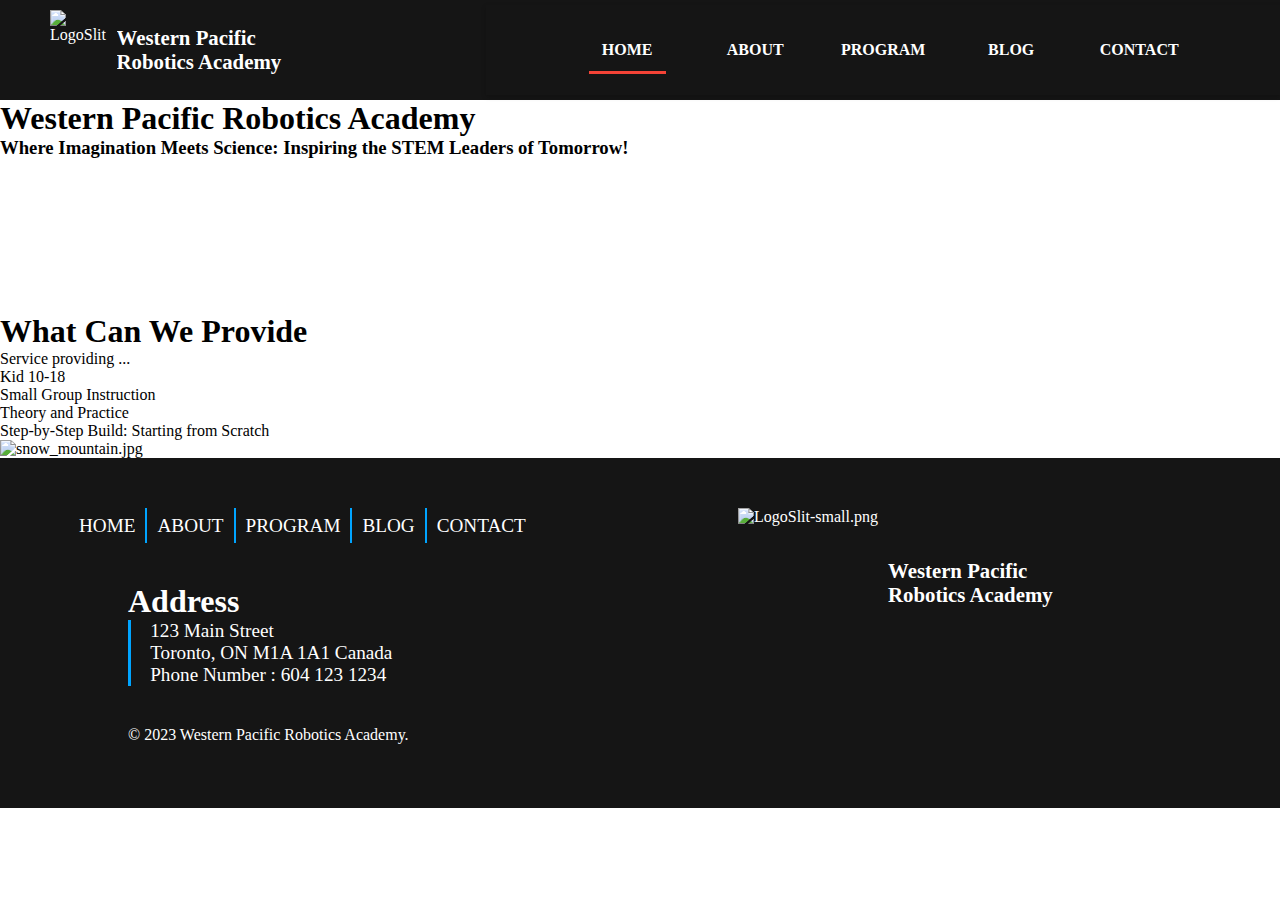
==== index.html @ 96547117 "add header footer to the pages" ====
<!DOCTYPE html>
<html lang="en">
<head>
    <meta name="viewport" content="width=device-width, initial-scale=1.0"/>
    <title>Western Pacific Robotics Academy</title>

    <link rel="stylesheet" href="css/styleMain.css"/>
    <link rel="stylesheet" href="css/common.css">
    <link rel="stylesheet" href="css/font.css">
    <script src="js/common.js"></script>
    <script src="https://kit.fontawesome.com/5902eaa325.js" crossorigin="anonymous"></script>

    <link rel="preconnect" href="https://fonts.googleapis.com"/>
    <link rel="preconnect" href="https://fonts.gstatic.com" crossorigin/>
    <link rel="stylesheet" href="https://fonts.googleapis.com/css2?family=Lato:wght@900&display=swap"/>
    <link rel="stylesheet" href="https://cdn.jsdelivr.net/npm/@fortawesome/fontawesome-free@6.2.1/css/fontawesome.min.css"/>

</head>
<body>
<div class="wrapper">
    <header>
        <a href="index.html">
            <div class="logo">
                <img src="img/LogoSlit-small.png" alt="LogoSlit"/>
                <h2 id="logoName">Western Pacific <br> Robotics Academy</h2>
            </div>
        </a>
        <a class="target-burger">
            <ul class="buns">
                <li class="bun"></li>
                <li class="bun"></li>
            </ul>
        </a>
        <nav class="nav-links">
            <ul>
                <li><a href="index.html">HOME</a><span class="underline"></span></li>
                <li class="navSubMenu"><a href="about.html">ABOUT</a>
                    <ul>
                        <li>
                            <a href="team.html">Team</a>
                        </li>
                        <li>
                            <a href="vex.html">VEX</a>
                        </li>
                    </ul>
                </li>
                <li><a href="program.html">PROGRAM</a></li>
                <li><a href="blog.html">BLOG</a></li>
                <li><a href="contact.html">CONTACT</a></li>
            </ul>
            <!--menu bar-->
        </nav>
        <nav class="nav-links_mobile">
            <ul>
                <li><a href="index.html">HOME</a><span class="underline"></span></li>
                <li><a href="about.html">ABOUT</a>
                <li><a href="team.html">&emsp;&emsp;TEAM</a></li>
                <li><a href="vex.html">&emsp;&emsp;VEX</a></li>
                <li><a href="program.html">PROGRAM</a></li>
                <li><a href="blog.html">BLOG</a></li>
                <li><a href="contact.html">CONTACT</a></li>
            </ul>
        </nav>
    </header>
    <main>
        <div class="bodyContent">

            <div class="CompanyTitle" style="background-image: url(img/FrontDesk_bottom.jpg);">
                <div class="darkBG">
                    <h1>Western Pacific Robotics Academy</h1>
                    <h3>Where Imagination Meets Science: Inspiring the STEM Leaders of Tomorrow!</h3>
                </div>
            </div>

            <div class="content2">
                <div class="video-container">
                    <!-- link of the video needs to be change -->
                    <iframe class="iframe-video" src="https://www.youtube.com/embed/J1Y4Ezdzfus"
                            title="YouTube video player"
                            frameborder="0"
                            allow="accelerometer; autoplay; clipboard-write; encrypted-media; gyroscope; picture-in-picture; web-share"
                            allowfullscreen>
                    </iframe>
                </div>
            </div>

            <div class="WhatWeProvide_container">
                <div class="WhatWeProvide_content">
                    <h1>What Can We Provide</h1>
                    <ul>
                        <li>Service providing ...</li>
                        <li>Kid 10-18</li>
                        <li>Small Group Instruction</li>
                        <li>Theory and Practice</li>
                        <li>Step-by-Step Build: Starting from Scratch</li>
                    </ul>
                </div>
                <div class="WhatWeProvide_img">
                    <img src="img/snow_mountain.jpg" alt="snow_mountain.jpg">
                </div>
            </div>


        </div>
    </main>

    <footer>
        <div class="footerContainer">
            <div class="footerNav">
                <ul>
                    <li><a href="index.html">HOME</a><span class="underline"></span></li>
                    <li><a href="about.html">ABOUT</a></li>
                    <li><a href="program.html">PROGRAM</a></li>
                    <li><a href="blog.html">BLOG</a></li>
                    <li><a href="contact.html">CONTACT</a></li>
                </ul>
            </div>

            <div class="footerAddress">
                <h2>Address</h2>
                <p> 123 Main Street <br>Toronto, ON M1A 1A1 Canada <br> Phone Number : 604 123 1234 </p>
            </div>

            <div class="footerLogoContainer">
                <a href="index.html">
                    <div class="footerLogo">
                        <img src="img/LogoSlit-small.png" alt="LogoSlit-small.png">
                        <h2>Western Pacific <br> Robotics Academy</h2>
                    </div>
                </a>
            </div>

            <div class="mediaContainer">
                <a href="#" class="fa-brands fa-facebook"></a>
                <a href="#" class="fa-brands fa-weixin"></a>
                <a href="#" class="fa-brands fa-instagram"></a>
                <a href="#" class="fa-brands fa-youtube"></a>
            </div>

            <div class="copyright">
                &copy; 2023 Western Pacific Robotics Academy.
            </div>
        </div>
    </footer>
</div>

</body>
</html>
---- css/common.css ----
*{
    margin: 0;
    padding: 0;
    /* font-family: sans-serif; */
}
/*==============================  Body   ================================*/
body {
    /*min-height: 100vh;*/
    width: 100%;
}
.wrapper{
    position: relative;
    height: 100%
}

/*==============================  Header   ================================*/
header {
    display: flex;
    justify-content: space-between;
    align-items: center;
    background-color: rgba(21,21,21);
}
#logoName{
    display: block;
    width: 100%;
    white-space: nowrap;
    overflow: hidden;
    text-overflow: ellipsis;
    font-size: 1.3em;
}
.logo img{
    width :90px;
    height: 80px;
}

.nav-links {
    padding: 2% 6%;
    width: 50%;
    align-items: center;
    box-shadow: 0 2px 5px rgba(0, 0, 0, 0.2);
    font-weight: bold;
}

.nav-links ul {
    display: flex;
    padding: 0;
    margin: 0;
    list-style: none;
}

.nav-links ul li {
    flex-basis: 25%;
    text-align: center;
    position: relative;
    border-radius: 10px;
}

.nav-links .underline{
    position: absolute;
    top: 40px;
    left: 20%;
    display: inline-block;
    width: 60%;
    border-bottom: #f44336 3px solid;
}

.nav-links a {
    display: block;
    color: white;
    text-decoration: none;
    padding: 10px;
}

.nav-links li:hover {
    background-color: rgb(211, 63, 63);
    transition: 0.5s;
}
.nav-links li:not(:hover){
    transition: 0.5s;
}

.navSubMenu{
    border-radius: 10px 10px 0 0;
}
.navSubMenu:hover{
    border-radius: 10px 10px 0 0;
}
.navSubMenu ul{
    display: none;
    z-index: 2;
}
.navSubMenu:hover ul{
    display: block;
    transition: 0.5s;
}

.navSubMenu ul {
    display: none;
    position: absolute;
    top: 100%;
    left: 0;
    width: 100%;
    opacity: 0;
    transition: opacity 0s;
}
.navSubMenu:not(:hover){
    border-radius: 10px;
    transition: 2s;
}
.navSubMenu ul li{
    width: 100%;
    border-top: 1px solid white;
}
.navSubMenu ul li{
    background-color: rgb(216, 101, 101);
    border-radius: 0;
}
.navSubMenu li:hover a{
    background-color: white;
    color: red;
    transition: 0.5s;
}

.navSubMenu li:last-child a{
    border-radius: 0 0 10px 10px;
}
.navSubMenu li:last-child a:hover{
    border-radius: 0 0 10px 10px;
}
.navSubMenu:hover>ul {
    opacity: 1;
    display: block;
    transition: opacity 1s;
}
.navSubMenu li:last-child{
    border-radius: 0 0 10px 10px;
}

header a {
    color: #fff;
    text-decoration: none;
}

.logo {
    display: flex;
    align-items: center;
    padding: 10px 50px;
}

.logo h1 {
    flex-wrap: wrap;
    width: 300px;
    margin: 0 20px;
}

/*=========================  for mobile display   =========================*/

/*=========================  toggle burger  =========================*/
.target-burger {
    margin: 1.125em;
    width: 3.25em;
    height: 3.25em;
    position: absolute;
    right: 0;
    float: right;
    display: block;
    transition: all 0.5s ease;
}

.target-burger:hover {
    cursor: pointer;
    opacity: 0.45;
}

.target-burger ul.buns {
    width: 1.625em;
    height: 1.625em;
    list-style: none;
    margin: 10px 0 0 10px;
    padding: 0;
    transition: transform 1s cubic-bezier(0.23, 1, 0.32, 1), color 1s cubic-bezier(0.23, 1, 0.32, 1);
    transform: translateZ(0);
    color: #fff;
}

.target-burger ul.buns li.bun {
    width: 100%;
    height: 2px;
    background-color: #fff;
    position: absolute;
    top: 50%;
    margin-top: -0.75px;
    transform: translateY(-3.75px) translateZ(0);
    transition: transform 1s cubic-bezier(0.23, 1, 0.32, 1), background-color 1s cubic-bezier(0.23, 1, 0.32, 1);
}

.target-burger ul.buns li.bun:last-child {
    transform: translateY(3.75px) translateZ(0);
}

.toggled .target-burger ul.buns li.bun {
    transform: rotate(45deg) translateZ(0);
}

.toggled .target-burger ul.buns li.bun:last-child {
    transform: rotate(-45deg) translateZ(0);
}

.target-burger{
    display: none;
}
/*=========================  end toggle   =========================*/

nav.nav-links_mobile {
    display: none;
    position: absolute;
    left: 0;
    top: 68px;
    z-index: 0;
    margin-top: 0;
    height: 0;
    width: 100%;
    opacity: 0;
    transform: scale(0.85);
    transition: all 0.5s ease;
    box-sizing: border-box;
}

.toggled nav.nav-links_mobile {
    display: block;
    z-index: 10;
    transform: scale(1);
    opacity: 1;
    transition: all 0.5s ease;
}

nav.nav-links_mobile ul {
    background-color: #2c2c2c;
    margin-top: 2em;
    padding: 0 2em;
}

nav.nav-links_mobile ul li {
    border-bottom: 1px solid rgba(255, 255, 255, .15);
    list-style: none;
}

nav.nav-links_mobile ul li a {
    font-size: 1.25em;
    color: #fff;
    padding: 1em 0;
    font-weight: 300;
    display: block;
    transition: all 0.5s ease;
    text-decoration: none;
}

nav.nav-links_mobile ul li a:last-child {
    border: none;
}

nav.nav-links_mobile ul li a:hover {
    opacity: 0.45;
    transition: all 0.5s ease;
    padding: 1em;
}






/*===END Header===*/

main{
    height: auto;
}

/*==============================  Footer   ================================*/

/*footer{
    display: flex;
    flex-direction: column;
    justify-content: center;
    align-items: center;
    position: relative;
    bottom: 0;
    width: 100%;
    height: auto;
    !*background: linear-gradient(to bottom, rgba(58, 58, 54, 0.8), rgba(58, 58, 54, 0.3));*!
    background-color: rgb(21, 21, 21);
    padding: 40px 0;
    color: #ffffff;
}*/


.footerContainer {
    position: relative;
    background-color: rgb(21, 21, 21);
    width: 100%;
    height: 250px;
    padding: 50px 0;
}

.footerNav {
    width: 400px;
    margin-left: 8%;
}

.footerNav a {
    color: #ffffff;
    text-decoration: none;
}
.footerNav a:hover{
    opacity: 0.7;
    border-bottom: #ffffff 1px solid;
    transition: 0.2s;
}

.footerNav ul {
    display: flex;
    justify-content: center;
    list-style: none;
    line-height: 15px;
    width: auto;
}

.footerNav ul li {
    padding: 10px;
    font-size: 1.2em;
    border-right: 2px solid #00a4ff;
}

.footerNav ul li:last-child {
    border: none;
}
/*========footer context=========*/
.footerAddress{
    margin: 40px 0 40px 10%;
    width: auto;
    height: auto;
    color: #ffffff;
    /*background-color: white;*/
}
.footerAddress h2{
    font-size: 2em;
    width: auto;
}
.footerAddress p{
    font-size: 1.2em;
    padding-left: 1em;
    border-left: #00a4ff 3px solid;
    width: auto;
}


/*  ===========  footer logo =============  */
.footerLogoContainer {
    position: absolute;
    right: 15%;
    top: 50px;
    height: 150px;
    width: 350px;
    /*background-color: red;*/
}

.footerLogo {
    display: flex;
    flex-direction: row;
    align-items: center;
    margin-bottom: 20px;
}

.footerLogoContainer a {
    color: white;
    text-decoration: none;
}

.footerLogo img {
    width: 150px;
    height: 150px;
}

.footerLogo h2 {
    display: block;
    font-size: 1.3em;
    font-weight: bold;
    white-space: nowrap;
}

.mediaContainer{
    position: absolute;
    top: 250px;
    right: 13%;
    display: flex;
    justify-content: space-between;
    width: 350px;
    max-width: 30%;
    min-width: 200px;
    height: auto;
    /*border: #00a4ff 2px solid;*/
    padding: 0 10px;
}


/*  ======== copyright ======== */
.copyright{
    color: white;
    margin-left: 10%;
}

/*======================   font     ======================*/
.fa-brands{
    font-size: 45px;
    color: white;
    text-decoration: none;
}
.fa-facebook{
    text-decoration: none;
}




/*===END Footer===*/
@media (max-width: 1200px) {
    .footerLogoContainer{
        right: 4%;
    }
    .mediaContainer{
        right: 4%;
    }
}

@media(max-width: 900px){
    .target-burger{
        display: block;
    }
    .nav-links {
        display: none;
    }



    footer{
        display: block;
        position: relative;
        bottom: 0;
    }
    .footerContainer{
        display: flex;
        flex-direction: column;
        justify-content: center;
        align-items: center;
        width: 100%;
        height: auto;
        background-color: rgb(21, 21, 21);
        padding: 40px 0;
        color: #ffffff;
    }
    footer a{
        color: #fff;
        text-decoration: none;
    }

    .footerNav{
        font-size: 15px;
        margin-bottom: 20px;
        margin-left: 0;

    }
    .footerNav a:hover{
        text-decoration: underline;
    }
    .footerNav ul{
        list-style: none;
        display: flex;
        justify-content: center;
    }
    .footerNav ul li{
        line-height: 0.3em;
        padding: 15px;
        border-right: 2px solid #00a4ff;
        font-size: 1em;
    }

    .footerNav ul li:last-child{
        padding-right: 0;
        border: none;
    }

    /*=====  footerAddress  =======*/
    .footerAddress{
        margin: 0 0 15px 0;
        /*display: none;*/
    }
    .footerAddress h2 {
        font-size: 1.5em;
    }
    .footerAddress p{
        font-size: 1em;
    }


    /*==== footerLogoContainer =====*/
    .footerLogoContainer{
        position: static;
        width: auto;
        background-color: rgb(21,21,21);
        height: auto;
    }
    .footerLogo {
        display: flex;
        flex-direction: row;
        align-items: center;
        margin-bottom: 10px;

    }
    .footerLogo img{
        width: 68px;
        height: 63px;
        margin-right: 10px;
    }
    .footerLogo h2{
        display: block;
        font-size: 1em;
        font-weight: bold;
        white-space: nowrap;
    }

    /*====  mediaContainer  ======*/
    .mediaContainer{
        position: static;
        margin: 15px 0;
        width: 50%;
    }
    .fa-brands{
        font-size: 30px;
    }


    /*====  copyright  ======*/
    .copyright{
        font-size: 12px;
        font-family: sans-serif;
        line-height: 1.2;
        text-align: center;
        margin: 20px 0;
    }
}
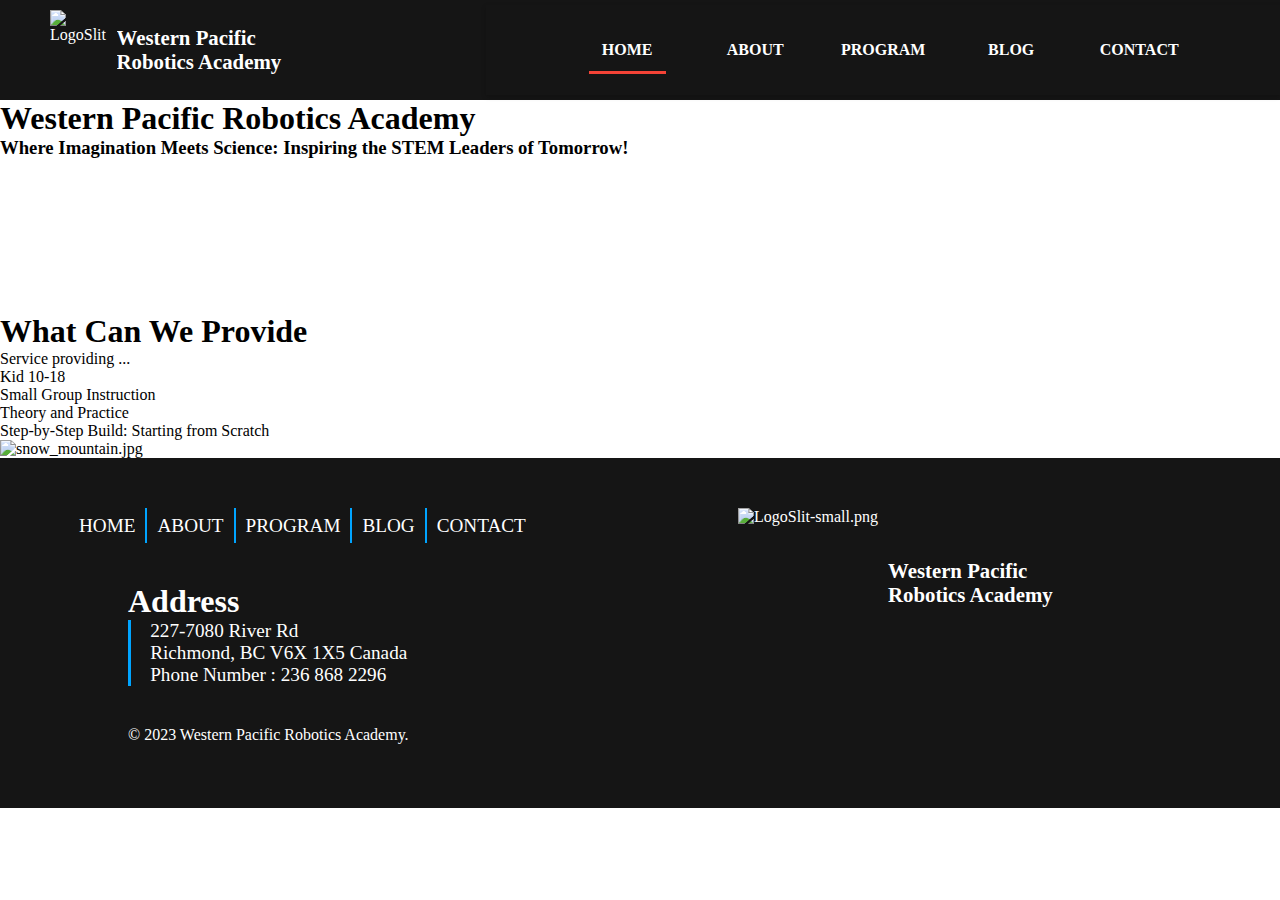
==== commit eb14bea9: "added video for home" ====
--- a/index.html
+++ b/index.html
@@ -75,7 +75,7 @@
             <div class="content2">
                 <div class="video-container">
                     <!-- link of the video needs to be change -->
-                    <iframe class="iframe-video" src="https://www.youtube.com/embed/J1Y4Ezdzfus"
+                    <iframe class="iframe-video" src="https://www.youtube.com/embed/I1xfAxlaTgo"
                             title="YouTube video player"
                             frameborder="0"
                             allow="accelerometer; autoplay; clipboard-write; encrypted-media; gyroscope; picture-in-picture; web-share"
@@ -118,7 +118,7 @@
 
             <div class="footerAddress">
                 <h2>Address</h2>
-                <p> 123 Main Street <br>Toronto, ON M1A 1A1 Canada <br> Phone Number : 604 123 1234 </p>
+                <p> 227-7080 River Rd <br>Richmond, BC V6X 1X5 Canada <br> Phone Number : 236 868 2296 </p>
             </div>
 
             <div class="footerLogoContainer">
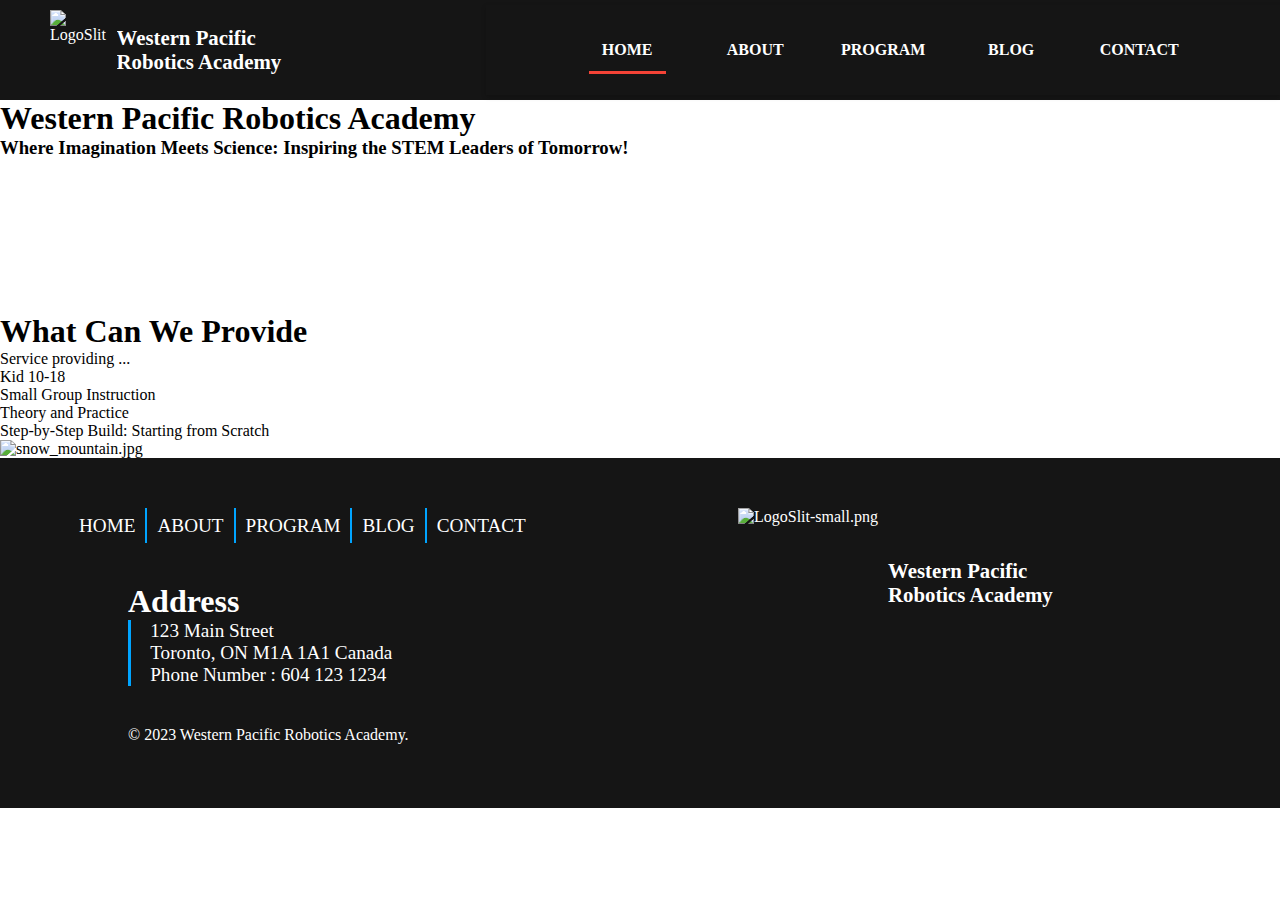
==== commit 6516b318: "Merge pull request #4 from Xinghao23/stanley" ====
--- a/index.html
+++ b/index.html
@@ -3,6 +3,7 @@
 <head>
     <meta name="viewport" content="width=device-width, initial-scale=1.0"/>
     <title>Western Pacific Robotics Academy</title>
+    <link rel="icon" type="image/x-icon" href="/img/favicon.ico">
 
     <link rel="stylesheet" href="css/styleMain.css"/>
     <link rel="stylesheet" href="css/common.css">
@@ -75,7 +76,7 @@
             <div class="content2">
                 <div class="video-container">
                     <!-- link of the video needs to be change -->
-                    <iframe class="iframe-video" src="https://www.youtube.com/embed/I1xfAxlaTgo"
+                    <iframe class="iframe-video" src="https://www.youtube.com/embed/J1Y4Ezdzfus"
                             title="YouTube video player"
                             frameborder="0"
                             allow="accelerometer; autoplay; clipboard-write; encrypted-media; gyroscope; picture-in-picture; web-share"
@@ -118,7 +119,7 @@
 
             <div class="footerAddress">
                 <h2>Address</h2>
-                <p> 227-7080 River Rd <br>Richmond, BC V6X 1X5 Canada <br> Phone Number : 236 868 2296 </p>
+                <p> 123 Main Street <br>Toronto, ON M1A 1A1 Canada <br> Phone Number : 604 123 1234 </p>
             </div>
 
             <div class="footerLogoContainer">
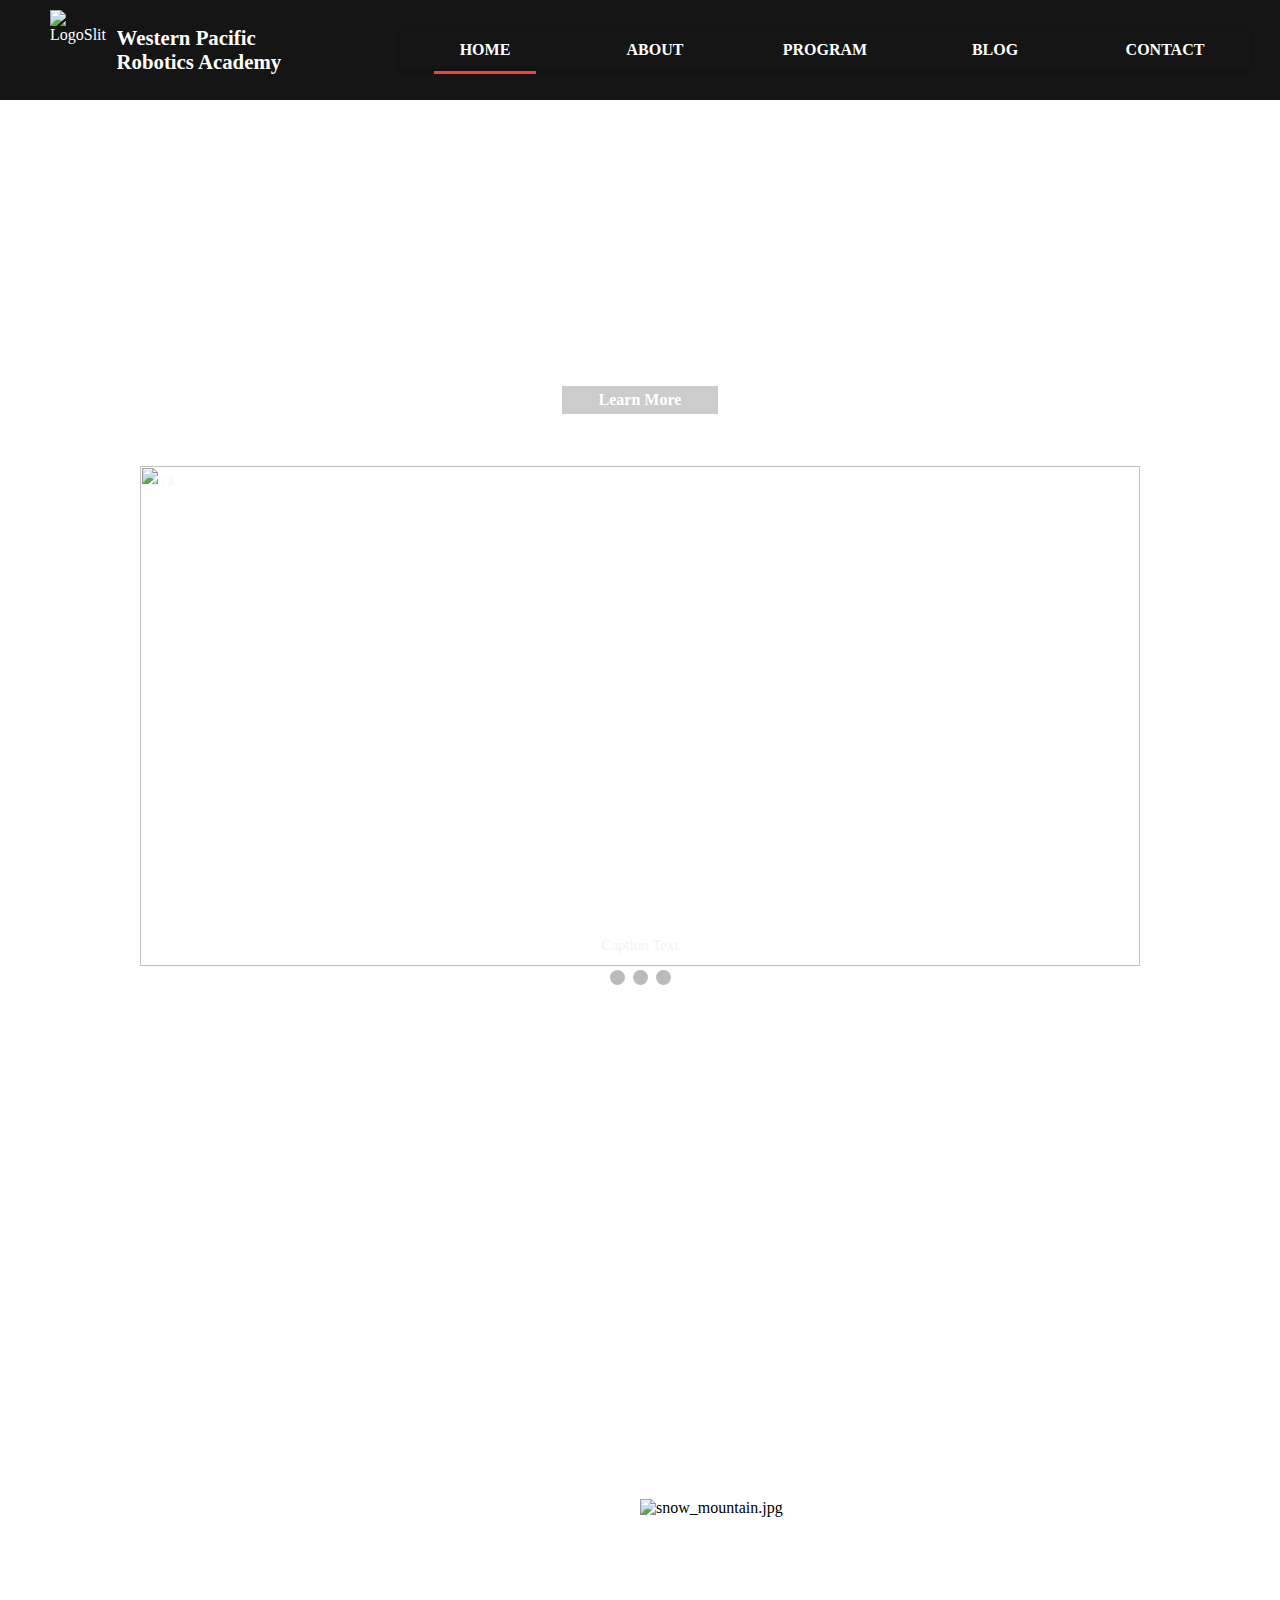
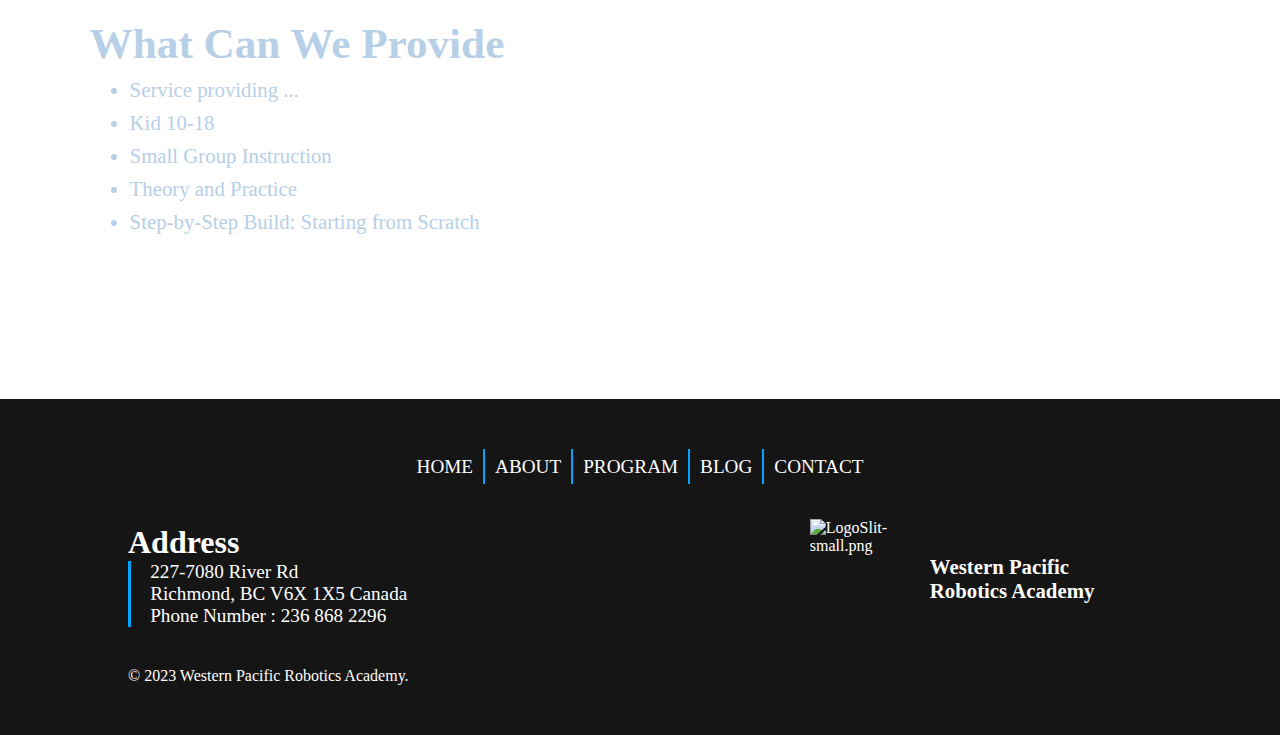
==== commit b53faff8: "update index page" ====
--- a/index.html
+++ b/index.html
@@ -3,7 +3,6 @@
 <head>
     <meta name="viewport" content="width=device-width, initial-scale=1.0"/>
     <title>Western Pacific Robotics Academy</title>
-    <link rel="icon" type="image/x-icon" href="/img/favicon.ico">
 
     <link rel="stylesheet" href="css/styleMain.css"/>
     <link rel="stylesheet" href="css/common.css">
@@ -14,7 +13,8 @@
     <link rel="preconnect" href="https://fonts.googleapis.com"/>
     <link rel="preconnect" href="https://fonts.gstatic.com" crossorigin/>
     <link rel="stylesheet" href="https://fonts.googleapis.com/css2?family=Lato:wght@900&display=swap"/>
-    <link rel="stylesheet" href="https://cdn.jsdelivr.net/npm/@fortawesome/fontawesome-free@6.2.1/css/fontawesome.min.css"/>
+    <link rel="stylesheet"
+          href="https://cdn.jsdelivr.net/npm/@fortawesome/fontawesome-free@6.2.1/css/fontawesome.min.css"/>
 
 </head>
 <body>
@@ -64,19 +64,58 @@
         </nav>
     </header>
     <main>
-        <div class="bodyContent">
+        <div class="body Content">
 
-            <div class="CompanyTitle" style="background-image: url(img/FrontDesk_bottom.jpg);">
+            <div class="CompanyTitle">
                 <div class="darkBG">
                     <h1>Western Pacific Robotics Academy</h1>
                     <h3>Where Imagination Meets Science: Inspiring the STEM Leaders of Tomorrow!</h3>
+                </div>
+                <a href="#" class="CompanyTitle_button">
+                    Learn More
+                </a>
+            </div>
+
+            <div class="slideshow_container">
+                <div class="slideshow1" onload="plusSlides(n)">
+
+                    <!-- Full-width images with number and caption text -->
+                    <div class="mySlides fade">
+                        <div class="numbertext">1 / 3</div>
+                        <img src="img/FrontDesk.jpg" style="width:100%">
+                        <div class="text">Caption Text</div>
+                    </div>
+
+                    <div class="mySlides fade">
+                        <div class="numbertext">2 / 3</div>
+                        <img src="img/FrontDesk.jpg" style="width:100%">
+                        <div class="text">Caption Two</div>
+                    </div>
+
+                    <div class="mySlides fade">
+                        <div class="numbertext">3 / 3</div>
+                        <img src="img/FrontDesk.jpg" style="width:100%">
+                        <div class="text">Caption Three</div>
+                    </div>
+
+                    <!-- Next and previous buttons -->
+                    <a class="prev" onclick="plusSlides(-1)">&#10094;</a>
+                    <a class="next" onclick="plusSlides(1)">&#10095;</a>
+                </div>
+
+
+                <!-- The dots/circles -->
+                <div style="text-align:center">
+                    <span class="dot" onclick="currentSlide(1)"></span>
+                    <span class="dot" onclick="currentSlide(2)"></span>
+                    <span class="dot" onclick="currentSlide(3)"></span>
                 </div>
             </div>
 
             <div class="content2">
                 <div class="video-container">
                     <!-- link of the video needs to be change -->
-                    <iframe class="iframe-video" src="https://www.youtube.com/embed/J1Y4Ezdzfus"
+                    <iframe class="iframe-video" src="https://www.youtube.com/embed/I1xfAxlaTgo"
                             title="YouTube video player"
                             frameborder="0"
                             allow="accelerometer; autoplay; clipboard-write; encrypted-media; gyroscope; picture-in-picture; web-share"
@@ -84,24 +123,22 @@
                     </iframe>
                 </div>
             </div>
+        </div>
 
-            <div class="WhatWeProvide_container">
-                <div class="WhatWeProvide_content">
-                    <h1>What Can We Provide</h1>
-                    <ul>
-                        <li>Service providing ...</li>
-                        <li>Kid 10-18</li>
-                        <li>Small Group Instruction</li>
-                        <li>Theory and Practice</li>
-                        <li>Step-by-Step Build: Starting from Scratch</li>
-                    </ul>
-                </div>
-                <div class="WhatWeProvide_img">
-                    <img src="img/snow_mountain.jpg" alt="snow_mountain.jpg">
-                </div>
+        <div class="WhatWeProvide_container">
+            <div class="WhatWeProvide_content">
+                <h1>What Can We Provide</h1>
+                <ul>
+                    <li>Service providing ...</li>
+                    <li>Kid 10-18</li>
+                    <li>Small Group Instruction</li>
+                    <li>Theory and Practice</li>
+                    <li>Step-by-Step Build: Starting from Scratch</li>
+                </ul>
             </div>
-
-
+            <div class="WhatWeProvide_img">
+                <img src="img/snow_mountain.jpg" alt="snow_mountain.jpg">
+            </div>
         </div>
     </main>
 
@@ -119,7 +156,7 @@
 
             <div class="footerAddress">
                 <h2>Address</h2>
-                <p> 123 Main Street <br>Toronto, ON M1A 1A1 Canada <br> Phone Number : 604 123 1234 </p>
+                <p> 227-7080 River Rd <br>Richmond, BC V6X 1X5 Canada <br> Phone Number : 236 868 2296 </p>
             </div>
 
             <div class="footerLogoContainer">
--- a/css/styleMain.css
+++ b/css/styleMain.css
@@ -0,0 +1,311 @@
+
+body{
+    background-image: url("../img/stars_background.jpg");
+    background-attachment: fixed;
+    background-position: top;
+    background-repeat: no-repeat;
+    background-size: cover;
+}
+
+
+.bodyContent{
+    height: auto;
+    width: 100%;
+
+}
+/*=========================  contain1   =========================*/
+
+.CompanyTitle{
+    position: relative;
+    height: auto;
+    background-size: cover;
+    background-repeat: no-repeat;
+}
+.darkBG{
+    width: 100%;
+    height: auto;
+    overflow: hidden;
+    margin: 0 auto 50px;
+}
+
+.CompanyTitle h1,h3{
+    color: #ffffff;
+    text-align: center;
+}
+.CompanyTitle h1 {
+    margin-top: 130px;
+    font-size: 4em;
+    font-weight: bold;
+}
+.CompanyTitle h3{
+    margin-top: 12px;
+    font-size: 1em;
+}
+
+.CompanyTitle_button{
+    display: block;
+    width: 160px;
+    color: #fff;
+    background-color: rgba(0,0,0,0.2);
+    font-size: 1em;
+    font-weight: 700;
+    border-radius: 2px;
+    border: 2px solid #fff;
+    text-decoration: none;
+    text-align: center;
+    margin: 0 auto 50px;
+    padding: 5px;
+    transition: 0.5s ease;
+}
+.CompanyTitle_button:hover{
+    transform: scale(1.1);
+    /*color: rgb(224, 69, 69);*/
+}
+
+/*======================== PHOTO SLIDESHOW ===========================*/
+* {box-sizing:border-box}
+
+/* Slideshow container */
+.slideshow_container{
+    margin-bottom: 30px;
+}
+
+.slideshow1 {
+  max-width: 1000px;
+  position: relative;
+  margin: auto;
+}
+
+/* Hide the images by default */
+.mySlides {
+    display: none;
+}
+.mySlides>img{
+    height: 500px;
+}
+
+/* show first slide by default */
+.mySlides:first-child {
+    display: block;
+ }
+/* Next & previous buttons */
+.prev, .next {
+  cursor: pointer;
+  position: absolute;
+  top: 50%;
+  width: auto;
+  margin-top: -22px;
+  padding: 16px;
+  color: white;
+  font-weight: bold;
+  font-size: 18px;
+  transition: 0.6s ease;
+  border-radius: 0 3px 3px 0;
+  user-select: none;
+}
+
+/* Position the "next button" to the right */
+.next {
+  right: 0;
+  border-radius: 3px 0 0 3px;
+}
+
+/* On hover, add a black background color with a little bit see-through */
+.prev:hover, .next:hover {
+  background-color: rgba(0,0,0,0.8);
+}
+
+/* Caption text */
+.text {
+  color: #f2f2f2;
+  font-size: 15px;
+  padding: 8px 12px;
+  position: absolute;
+  bottom: 8px;
+  width: 100%;
+  text-align: center;
+}
+
+/* Number text (1/3 etc) */
+.numbertext {
+  color: #f2f2f2;
+  font-size: 12px;
+  padding: 8px 12px;
+  position: absolute;
+  top: 0;
+}
+
+/* The dots/bullets/indicators */
+.dot {
+  cursor: pointer;
+  height: 15px;
+  width: 15px;
+  margin: 0 2px;
+  background-color: #bbb;
+  border-radius: 50%;
+  display: inline-block;
+  transition: background-color 0.6s ease;
+}
+
+.active, .dot:hover {
+  background-color: #717171;
+}
+
+/* Fading animation */
+.fade {
+  animation-name: fade;
+  animation-duration: 1.5s;
+}
+
+@keyframes fade {
+  from {opacity: .4}
+  to {opacity: 1}
+}
+
+
+/*=========================  content2   =========================*/
+
+.content2{
+    width: auto;
+    height: 30em;
+    padding: 30px;
+}
+.video-container{
+    width: 65%;
+    min-width: 25em;
+    height: 100%;
+    margin: 0 auto;
+}
+.video-container iframe{
+    width: 100%;
+    height: 100%;
+}
+.block{
+    background-color: pink;
+    width: 100px;
+    height: 1000px;
+    margin-bottom: 10px;
+}
+
+/*=========================  WhatWeProvide_container   =========================*/
+
+.WhatWeProvide_container{
+    position: relative;
+    width: 100%;
+    height: 500px;
+    overflow: hidden;
+}
+.WhatWeProvide_content{
+    position: absolute;
+    top: 120px;
+    left: 7%;
+    float: left;
+    width: 50%;
+}
+.WhatWeProvide_content h1 {
+    color: #b7cfe7;
+    font-size: 2.7em;
+    font-weight: bold;
+}
+.WhatWeProvide_content ul {
+    color: #b7cfe7;
+    padding-left: 40px;
+    margin-top: 10px;
+    font-size: 1.3em;
+}
+.WhatWeProvide_content ul li{
+    margin-bottom: 9px;
+}
+
+.WhatWeProvide_img{
+    float: right;
+    width: 50%;
+}
+
+
+@media (max-width: 1200px){
+    .WhatWeProvide_content h1{
+        font-size: 2.3em;
+        white-space: nowrap;
+    }
+    .WhatWeProvide_content ul {
+        padding-left: 40px;
+        margin-top: 10px;
+        font-size: 1.2em;
+    }
+}
+
+@media (max-width: 1000px){
+    .WhatWeProvide_content{
+        position: absolute;
+        top: 0;
+        left: 0;
+        width: 100%;
+        height: 100%;
+        display: flex;
+        flex-direction: column;
+        justify-content: center;
+        align-items: center;
+        background-color: rgba(0,0,0,0.3);
+    }
+    .WhatWeProvide_content h1{
+        font-size: 2.9em;
+        margin-bottom: 20px;
+    }
+    .WhatWeProvide_content ul li{
+        color: #e5e5e5;
+        font-size: 1.1em;
+    }
+
+
+    .WhatWeProvide_img{
+        width: 100%;
+    }
+}
+
+@media (max-width: 700px){
+    .CompanyTitle h1{
+        font-size: 2em;
+        margin-top: 100px;
+    }
+    .CompanyTitle h3{
+        font-size: 0.8em;
+        padding: 0 10%;
+    }
+
+    .content2{
+        height: 18em;
+        padding: 30px 0;
+        overflow: hidden;
+    }
+    .video-container{
+        width: 100%;
+        min-width: unset;
+    }
+    .WhatWeProvide_container{
+        height: 25em;
+    }
+    .WhatWeProvide_content h1{
+        font-size: 2em;
+        margin-bottom: 20px;
+    }
+    .WhatWeProvide_content ul li{
+        color: #e5e5e5;
+        font-size: 0.8em;
+    }
+}
+
+@media(max-width: 450px){
+    .content2{
+        padding: 0;
+    }
+    .mySlides>img{
+        height: 300px;
+    }
+}
+
+@media(max-width: 300px){
+    .WhatWeProvide_content h1{
+        font-size: 1.5em;
+    }
+}--- a/css/common.css
+++ b/css/common.css
@@ -35,8 +35,8 @@
 }
 
 .nav-links {
-    padding: 2% 6%;
-    width: 50%;
+    margin-right: 30px;
+    width: 850px;
     align-items: center;
     box-shadow: 0 2px 5px rgba(0, 0, 0, 0.2);
     font-weight: bold;
@@ -69,7 +69,7 @@
     display: block;
     color: white;
     text-decoration: none;
-    padding: 10px;
+    padding: 10px 0;
 }
 
 .nav-links li:hover {
@@ -279,33 +279,17 @@
 
 /*==============================  Footer   ================================*/
 
-/*footer{
-    display: flex;
-    flex-direction: column;
-    justify-content: center;
-    align-items: center;
-    position: relative;
-    bottom: 0;
-    width: 100%;
-    height: auto;
-    !*background: linear-gradient(to bottom, rgba(58, 58, 54, 0.8), rgba(58, 58, 54, 0.3));*!
-    background-color: rgb(21, 21, 21);
-    padding: 40px 0;
-    color: #ffffff;
-}*/
-
 
 .footerContainer {
     position: relative;
     background-color: rgb(21, 21, 21);
     width: 100%;
-    height: 250px;
+    height: auto;
     padding: 50px 0;
 }
 
 .footerNav {
-    width: 400px;
-    margin-left: 8%;
+    width: auto;
 }
 
 .footerNav a {
@@ -358,18 +342,16 @@
 /*  ===========  footer logo =============  */
 .footerLogoContainer {
     position: absolute;
-    right: 15%;
-    top: 50px;
-    height: 150px;
-    width: 350px;
-    /*background-color: red;*/
+    right: 14.5%;
+    top: 120px;
+    height: auto;
+    width: auto;
 }
 
 .footerLogo {
     display: flex;
     flex-direction: row;
     align-items: center;
-    margin-bottom: 20px;
 }
 
 .footerLogoContainer a {
@@ -378,8 +360,8 @@
 }
 
 .footerLogo img {
-    width: 150px;
-    height: 150px;
+    width: 120px;
+    height: 120px;
 }
 
 .footerLogo h2 {
@@ -391,18 +373,22 @@
 
 .mediaContainer{
     position: absolute;
-    top: 250px;
+    top: 260px;
     right: 13%;
     display: flex;
     justify-content: space-between;
     width: 350px;
-    max-width: 30%;
     min-width: 200px;
     height: auto;
     /*border: #00a4ff 2px solid;*/
     padding: 0 10px;
 }
 
+.mediaContainer a{
+    color: #ffffff;
+}
+
+
 
 /*  ======== copyright ======== */
 .copyright{
@@ -413,7 +399,7 @@
 /*======================   font     ======================*/
 .fa-brands{
     font-size: 45px;
-    color: white;
+    /* color: white; */
     text-decoration: none;
 }
 .fa-facebook{
@@ -426,7 +412,7 @@
 /*===END Footer===*/
 @media (max-width: 1200px) {
     .footerLogoContainer{
-        right: 4%;
+        right: 6%;
     }
     .mediaContainer{
         right: 4%;
@@ -440,7 +426,6 @@
     .nav-links {
         display: none;
     }
-
 
 
     footer{
@@ -482,7 +467,7 @@
         line-height: 0.3em;
         padding: 15px;
         border-right: 2px solid #00a4ff;
-        font-size: 1em;
+        font-size: 90%;
     }
 
     .footerNav ul li:last-child{
@@ -533,7 +518,7 @@
     .mediaContainer{
         position: static;
         margin: 15px 0;
-        width: 50%;
+        width: 35%;
     }
     .fa-brands{
         font-size: 30px;
@@ -546,6 +531,54 @@
         font-family: sans-serif;
         line-height: 1.2;
         text-align: center;
-        margin: 20px 0;
+        margin: 20px 0 0 0;
+    }
+}
+
+@media(max-width: 450px){
+    /*=========================  header   =========================*/
+    #logoName{
+        font-size: 1em;
+    }
+    .logo{
+        padding: 5% 8%;
+        width: 20em;
+    }
+    .logo img{
+        width: 5em;
+        height: 5em;
+    }
+
+    /*=========================  footer   =========================*/
+    .footerNav ul li {
+        padding: 10px 3.5%;
+    }
+    .footerAddress p{
+        font-size: 0.7em;
+    }
+}
+@media(max-width: 300px){
+    .logo{
+        width: 18em;
+    }
+    .logo img{
+        width: 3em;
+        height: 3em;
+    }
+    #logoName{
+        font-size: 0.7em;
+    }
+    nav.nav-links_mobile ul{
+        margin-top: 10px;
+    }
+    nav.nav-links_mobile ul li a{
+        font-size: 1em;
+    }
+
+    .footerNav{
+        font-size: 1px;
+    }
+    .footerNav ul li{
+        padding: 10px 3px;
     }
 }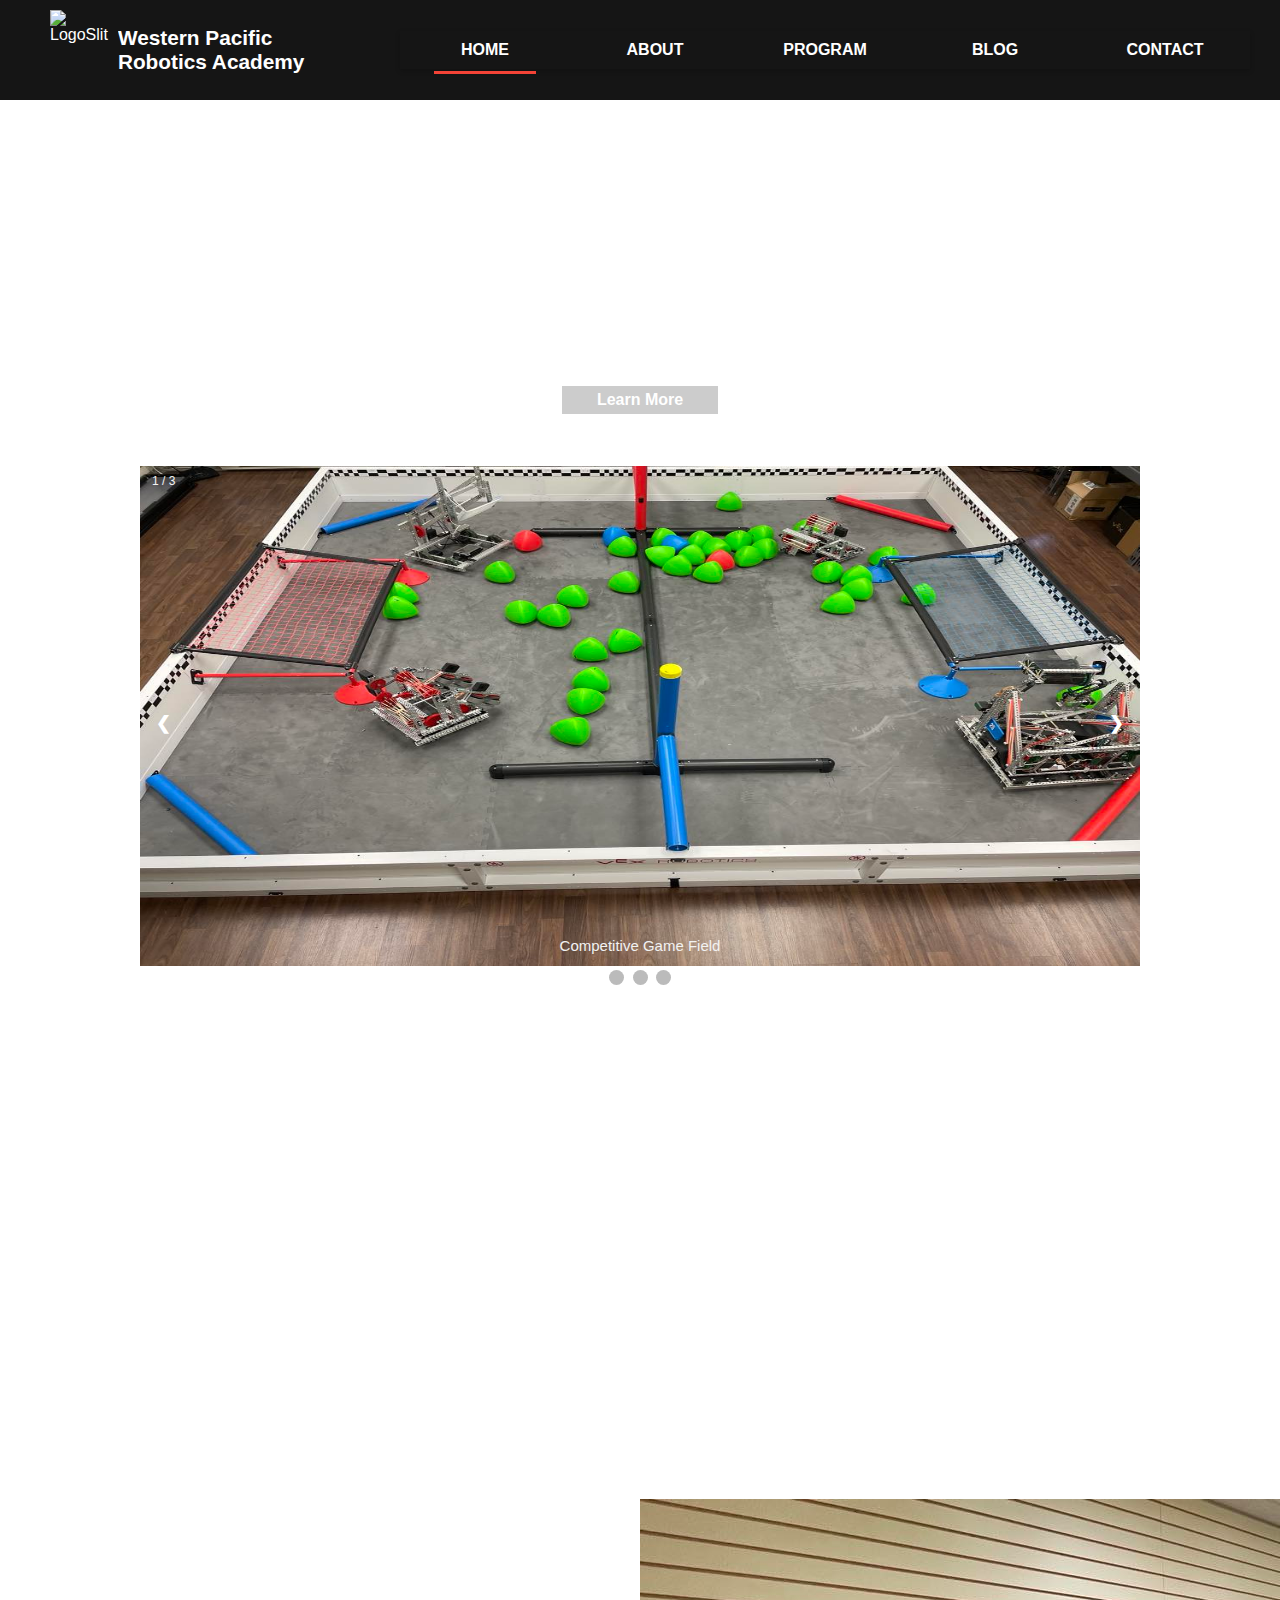
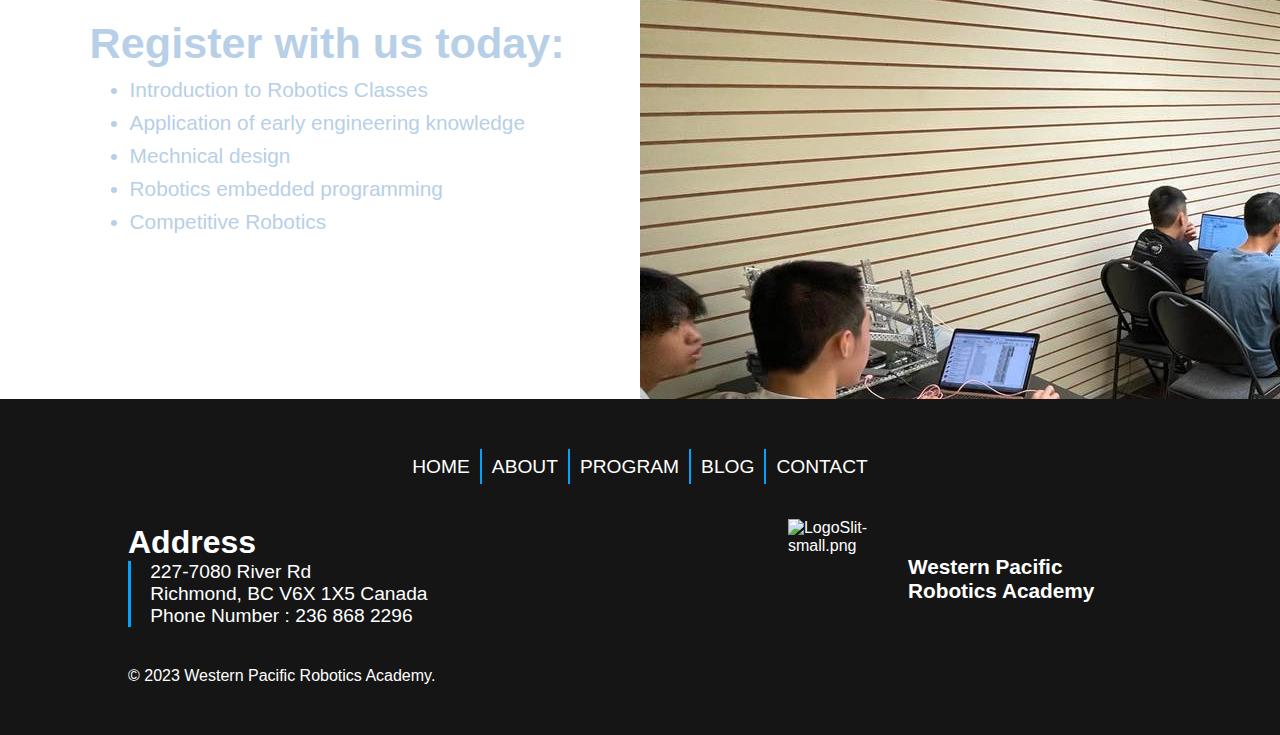
==== commit 63dfdf5b: "updated logo" ====
--- a/index.html
+++ b/index.html
@@ -22,7 +22,7 @@
     <header>
         <a href="index.html">
             <div class="logo">
-                <img src="img/LogoSlit-small.png" alt="LogoSlit"/>
+                <img src="img/Updated_logo.png" alt="LogoSlit"/>
                 <h2 id="logoName">Western Pacific <br> Robotics Academy</h2>
             </div>
         </a>
@@ -69,9 +69,9 @@
             <div class="CompanyTitle">
                 <div class="darkBG">
                     <h1>Western Pacific Robotics Academy</h1>
-                    <h3>Where Imagination Meets Science: Inspiring the STEM Leaders of Tomorrow!</h3>
+                    <h3>Robotics in Richmond - Where Imagination Meets Science: Inspiring the STEM Leaders of Tomorrow!</h3>
                 </div>
-                <a href="#" class="CompanyTitle_button">
+                <a href="program.html" class="CompanyTitle_button">
                     Learn More
                 </a>
             </div>
@@ -82,20 +82,20 @@
                     <!-- Full-width images with number and caption text -->
                     <div class="mySlides fade">
                         <div class="numbertext">1 / 3</div>
-                        <img src="img/FrontDesk.jpg" style="width:100%">
-                        <div class="text">Caption Text</div>
+                        <img src="img/Field1.jpg" style="width:100%">
+                        <div class="text">Competitive Game Field</div>
                     </div>
 
                     <div class="mySlides fade">
                         <div class="numbertext">2 / 3</div>
-                        <img src="img/FrontDesk.jpg" style="width:100%">
-                        <div class="text">Caption Two</div>
+                        <img src="img/Robot5.jpg" style="width:100%">
+                        <div class="text">Robot</div>
                     </div>
 
                     <div class="mySlides fade">
                         <div class="numbertext">3 / 3</div>
-                        <img src="img/FrontDesk.jpg" style="width:100%">
-                        <div class="text">Caption Three</div>
+                        <img src="img/Trophy_L.jpg" style="width:100%">
+                        <div class="text">Awards from Western Pacific Robotics Academy</div>
                     </div>
 
                     <!-- Next and previous buttons -->
@@ -127,17 +127,17 @@
 
         <div class="WhatWeProvide_container">
             <div class="WhatWeProvide_content">
-                <h1>What Can We Provide</h1>
+                <h1>Register with us today:</h1>
                 <ul>
-                    <li>Service providing ...</li>
-                    <li>Kid 10-18</li>
-                    <li>Small Group Instruction</li>
-                    <li>Theory and Practice</li>
-                    <li>Step-by-Step Build: Starting from Scratch</li>
+                    <li>Introduction to Robotics Classes</li>
+                    <li>Application of early engineering knowledge</li>
+                    <li>Mechnical design</li>
+                    <li>Robotics embedded programming</li>
+                    <li>Competitive Robotics</li>
                 </ul>
             </div>
             <div class="WhatWeProvide_img">
-                <img src="img/snow_mountain.jpg" alt="snow_mountain.jpg">
+                <img src="img/Class1.jpg" alt="snow_mountain.jpg">
             </div>
         </div>
     </main>
--- a/css/common.css
+++ b/css/common.css
@@ -2,7 +2,7 @@
 *{
     margin: 0;
     padding: 0;
-    /* font-family: sans-serif; */
+    font-family: sans-serif;
 }
 /*==============================  Body   ================================*/
 body {
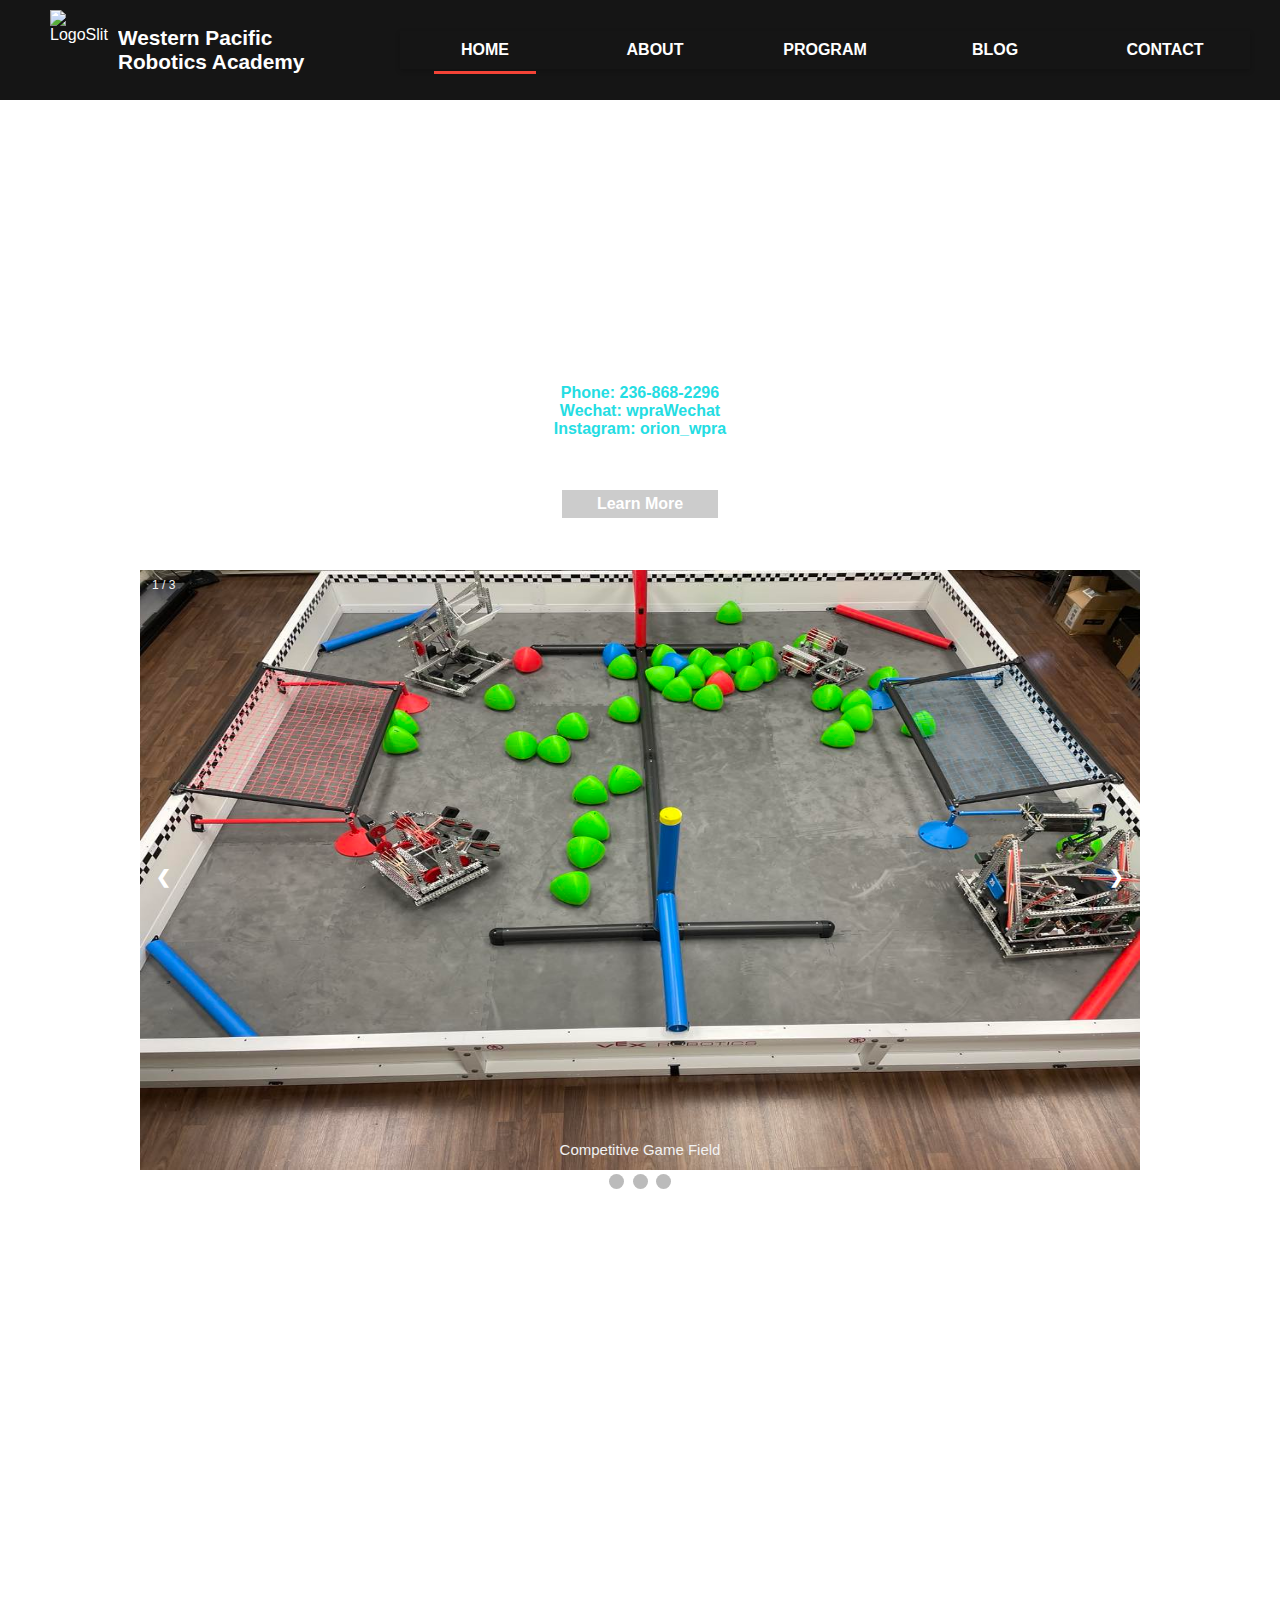
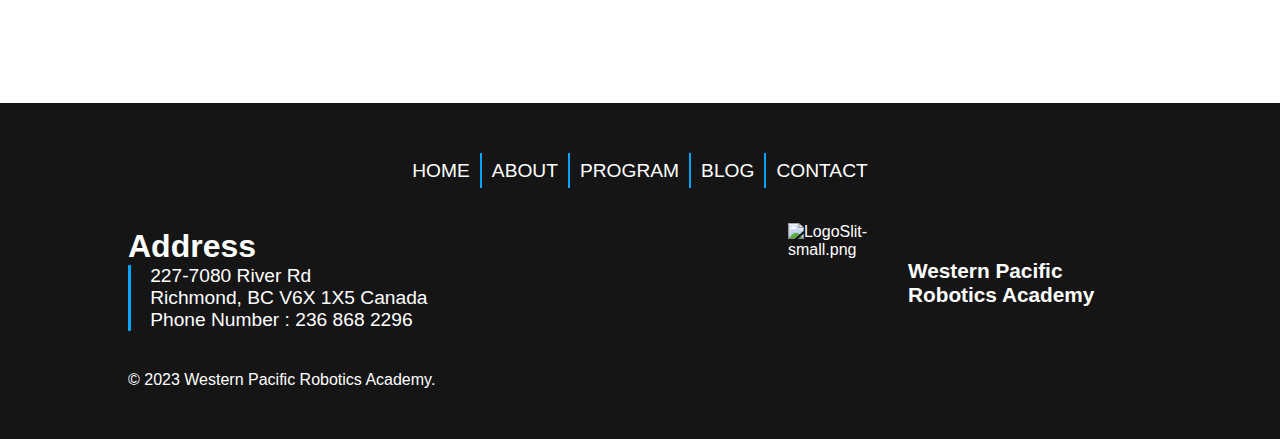
==== commit 8b5e5b95: "updated contacts and main page" ====
--- a/index.html
+++ b/index.html
@@ -70,6 +70,10 @@
                 <div class="darkBG">
                     <h1>Western Pacific Robotics Academy</h1>
                     <h3>Robotics in Richmond - Where Imagination Meets Science: Inspiring the STEM Leaders of Tomorrow!</h3>
+                    <h3>Are you interested in doing Robotics? Contact us to book a trial class today!</h3>
+                    <h5>Phone: 236-868-2296</h5>
+                    <h4>Wechat: wpraWechat</h4>
+                    <h4>Instagram: orion_wpra</h4>
                 </div>
                 <a href="program.html" class="CompanyTitle_button">
                     Learn More
@@ -124,22 +128,6 @@
                 </div>
             </div>
         </div>
-
-        <div class="WhatWeProvide_container">
-            <div class="WhatWeProvide_content">
-                <h1>Register with us today:</h1>
-                <ul>
-                    <li>Introduction to Robotics Classes</li>
-                    <li>Application of early engineering knowledge</li>
-                    <li>Mechnical design</li>
-                    <li>Robotics embedded programming</li>
-                    <li>Competitive Robotics</li>
-                </ul>
-            </div>
-            <div class="WhatWeProvide_img">
-                <img src="img/Class1.jpg" alt="snow_mountain.jpg">
-            </div>
-        </div>
     </main>
 
     <footer>
--- a/css/styleMain.css
+++ b/css/styleMain.css
@@ -1,5 +1,5 @@
 
-body{
+body {
     background-image: url("../img/stars_background.jpg");
     background-attachment: fixed;
     background-position: top;
@@ -8,45 +8,60 @@
 }
 
 
-.bodyContent{
+.bodyContent {
     height: auto;
     width: 100%;
 
 }
+
 /*=========================  contain1   =========================*/
 
-.CompanyTitle{
+.CompanyTitle {
     position: relative;
     height: auto;
     background-size: cover;
     background-repeat: no-repeat;
 }
-.darkBG{
+
+.darkBG {
     width: 100%;
     height: auto;
     overflow: hidden;
     margin: 0 auto 50px;
 }
 
-.CompanyTitle h1,h3{
+.CompanyTitle h1, h3 {
     color: #ffffff;
     text-align: center;
 }
+.CompanyTitle h5 {
+    color: #24dde3;
+    text-align: center;
+    margin-top: 20px;
+    font-size: 1em;
+}
+.CompanyTitle h4 {
+    color: #24dde3;
+    text-align: center;
+}
+
+
 .CompanyTitle h1 {
     margin-top: 130px;
     font-size: 4em;
     font-weight: bold;
 }
-.CompanyTitle h3{
+
+.CompanyTitle h3 {
     margin-top: 12px;
     font-size: 1em;
 }
 
-.CompanyTitle_button{
+.CompanyTitle_button {
     display: block;
     width: 160px;
     color: #fff;
-    background-color: rgba(0,0,0,0.2);
+    background-color: rgba(0, 0, 0, 0.2);
     font-size: 1em;
     font-weight: 700;
     border-radius: 2px;
@@ -57,177 +72,156 @@
     padding: 5px;
     transition: 0.5s ease;
 }
-.CompanyTitle_button:hover{
+
+.CompanyTitle_button:hover {
     transform: scale(1.1);
     /*color: rgb(224, 69, 69);*/
 }
 
 /*======================== PHOTO SLIDESHOW ===========================*/
-* {box-sizing:border-box}
+* {
+    box-sizing: border-box
+}
 
 /* Slideshow container */
-.slideshow_container{
+.slideshow_container {
     margin-bottom: 30px;
 }
 
 .slideshow1 {
-  max-width: 1000px;
-  position: relative;
-  margin: auto;
+    max-width: 1000px;
+    position: relative;
+    margin: auto;
 }
 
 /* Hide the images by default */
 .mySlides {
     display: none;
 }
-.mySlides>img{
-    height: 500px;
+
+.mySlides > img {
+    height: 600px;
 }
 
 /* show first slide by default */
 .mySlides:first-child {
     display: block;
- }
+}
+
 /* Next & previous buttons */
 .prev, .next {
-  cursor: pointer;
-  position: absolute;
-  top: 50%;
-  width: auto;
-  margin-top: -22px;
-  padding: 16px;
-  color: white;
-  font-weight: bold;
-  font-size: 18px;
-  transition: 0.6s ease;
-  border-radius: 0 3px 3px 0;
-  user-select: none;
+    cursor: pointer;
+    position: absolute;
+    top: 50%;
+    width: auto;
+    margin-top: -22px;
+    padding: 16px;
+    color: white;
+    font-weight: bold;
+    font-size: 18px;
+    transition: 0.6s ease;
+    border-radius: 0 3px 3px 0;
+    user-select: none;
 }
 
 /* Position the "next button" to the right */
 .next {
-  right: 0;
-  border-radius: 3px 0 0 3px;
+    right: 0;
+    border-radius: 3px 0 0 3px;
 }
 
 /* On hover, add a black background color with a little bit see-through */
 .prev:hover, .next:hover {
-  background-color: rgba(0,0,0,0.8);
+    background-color: rgba(0, 0, 0, 0.8);
 }
 
 /* Caption text */
 .text {
-  color: #f2f2f2;
-  font-size: 15px;
-  padding: 8px 12px;
-  position: absolute;
-  bottom: 8px;
-  width: 100%;
-  text-align: center;
+    color: #f2f2f2;
+    font-size: 15px;
+    padding: 8px 12px;
+    position: absolute;
+    bottom: 8px;
+    width: 100%;
+    text-align: center;
 }
 
 /* Number text (1/3 etc) */
 .numbertext {
-  color: #f2f2f2;
-  font-size: 12px;
-  padding: 8px 12px;
-  position: absolute;
-  top: 0;
+    color: #f2f2f2;
+    font-size: 12px;
+    padding: 8px 12px;
+    position: absolute;
+    top: 0;
 }
 
 /* The dots/bullets/indicators */
 .dot {
-  cursor: pointer;
-  height: 15px;
-  width: 15px;
-  margin: 0 2px;
-  background-color: #bbb;
-  border-radius: 50%;
-  display: inline-block;
-  transition: background-color 0.6s ease;
+    cursor: pointer;
+    height: 15px;
+    width: 15px;
+    margin: 0 2px;
+    background-color: #bbb;
+    border-radius: 50%;
+    display: inline-block;
+    transition: background-color 0.6s ease;
 }
 
 .active, .dot:hover {
-  background-color: #717171;
+    background-color: #717171;
 }
 
 /* Fading animation */
 .fade {
-  animation-name: fade;
-  animation-duration: 1.5s;
+    animation-name: fade;
+    animation-duration: 1.5s;
 }
 
 @keyframes fade {
-  from {opacity: .4}
-  to {opacity: 1}
+    from {
+        opacity: .4
+    }
+    to {
+        opacity: 1
+    }
 }
 
 
 /*=========================  content2   =========================*/
 
-.content2{
+.content2 {
     width: auto;
     height: 30em;
     padding: 30px;
 }
-.video-container{
+
+.video-container {
     width: 65%;
     min-width: 25em;
     height: 100%;
     margin: 0 auto;
 }
-.video-container iframe{
+
+.video-container iframe {
     width: 100%;
     height: 100%;
 }
-.block{
+
+.block {
     background-color: pink;
     width: 100px;
     height: 1000px;
     margin-bottom: 10px;
 }
 
-/*=========================  WhatWeProvide_container   =========================*/
-
-.WhatWeProvide_container{
-    position: relative;
-    width: 100%;
-    height: 500px;
-    overflow: hidden;
-}
-.WhatWeProvide_content{
-    position: absolute;
-    top: 120px;
-    left: 7%;
-    float: left;
-    width: 50%;
-}
-.WhatWeProvide_content h1 {
-    color: #b7cfe7;
-    font-size: 2.7em;
-    font-weight: bold;
-}
-.WhatWeProvide_content ul {
-    color: #b7cfe7;
-    padding-left: 40px;
-    margin-top: 10px;
-    font-size: 1.3em;
-}
-.WhatWeProvide_content ul li{
-    margin-bottom: 9px;
-}
-
-.WhatWeProvide_img{
-    float: right;
-    width: 50%;
-}
-
-
-@media (max-width: 1200px){
-    .WhatWeProvide_content h1{
+
+
+@media (max-width: 1200px) {
+    .WhatWeProvide_content h1 {
         font-size: 2.3em;
         white-space: nowrap;
     }
+
     .WhatWeProvide_content ul {
         padding-left: 40px;
         margin-top: 10px;
@@ -235,8 +229,8 @@
     }
 }
 
-@media (max-width: 1000px){
-    .WhatWeProvide_content{
+@media (max-width: 1000px) {
+    .WhatWeProvide_content {
         position: absolute;
         top: 0;
         left: 0;
@@ -246,66 +240,74 @@
         flex-direction: column;
         justify-content: center;
         align-items: center;
-        background-color: rgba(0,0,0,0.3);
-    }
-    .WhatWeProvide_content h1{
+        background-color: rgba(0, 0, 0, 0.3);
+    }
+
+    .WhatWeProvide_content h1 {
         font-size: 2.9em;
         margin-bottom: 20px;
     }
-    .WhatWeProvide_content ul li{
+
+    .WhatWeProvide_content ul li {
         color: #e5e5e5;
         font-size: 1.1em;
     }
 
 
-    .WhatWeProvide_img{
+    .WhatWeProvide_img {
         width: 100%;
     }
 }
 
-@media (max-width: 700px){
-    .CompanyTitle h1{
+@media (max-width: 700px) {
+    .CompanyTitle h1 {
         font-size: 2em;
         margin-top: 100px;
     }
-    .CompanyTitle h3{
+
+    .CompanyTitle h3 {
         font-size: 0.8em;
         padding: 0 10%;
     }
 
-    .content2{
+    .content2 {
         height: 18em;
         padding: 30px 0;
         overflow: hidden;
     }
-    .video-container{
+
+    .video-container {
         width: 100%;
         min-width: unset;
     }
-    .WhatWeProvide_container{
+
+    .WhatWeProvide_container {
         height: 25em;
     }
-    .WhatWeProvide_content h1{
+
+    .WhatWeProvide_content h1 {
         font-size: 2em;
         margin-bottom: 20px;
     }
-    .WhatWeProvide_content ul li{
+
+    .WhatWeProvide_content ul li {
         color: #e5e5e5;
         font-size: 0.8em;
     }
 }
 
-@media(max-width: 450px){
-    .content2{
+@media (max-width: 450px) {
+    .content2 {
         padding: 0;
     }
-    .mySlides>img{
+
+    .mySlides > img {
         height: 300px;
     }
 }
 
-@media(max-width: 300px){
-    .WhatWeProvide_content h1{
+@media (max-width: 300px) {
+    .WhatWeProvide_content h1 {
         font-size: 1.5em;
     }
 }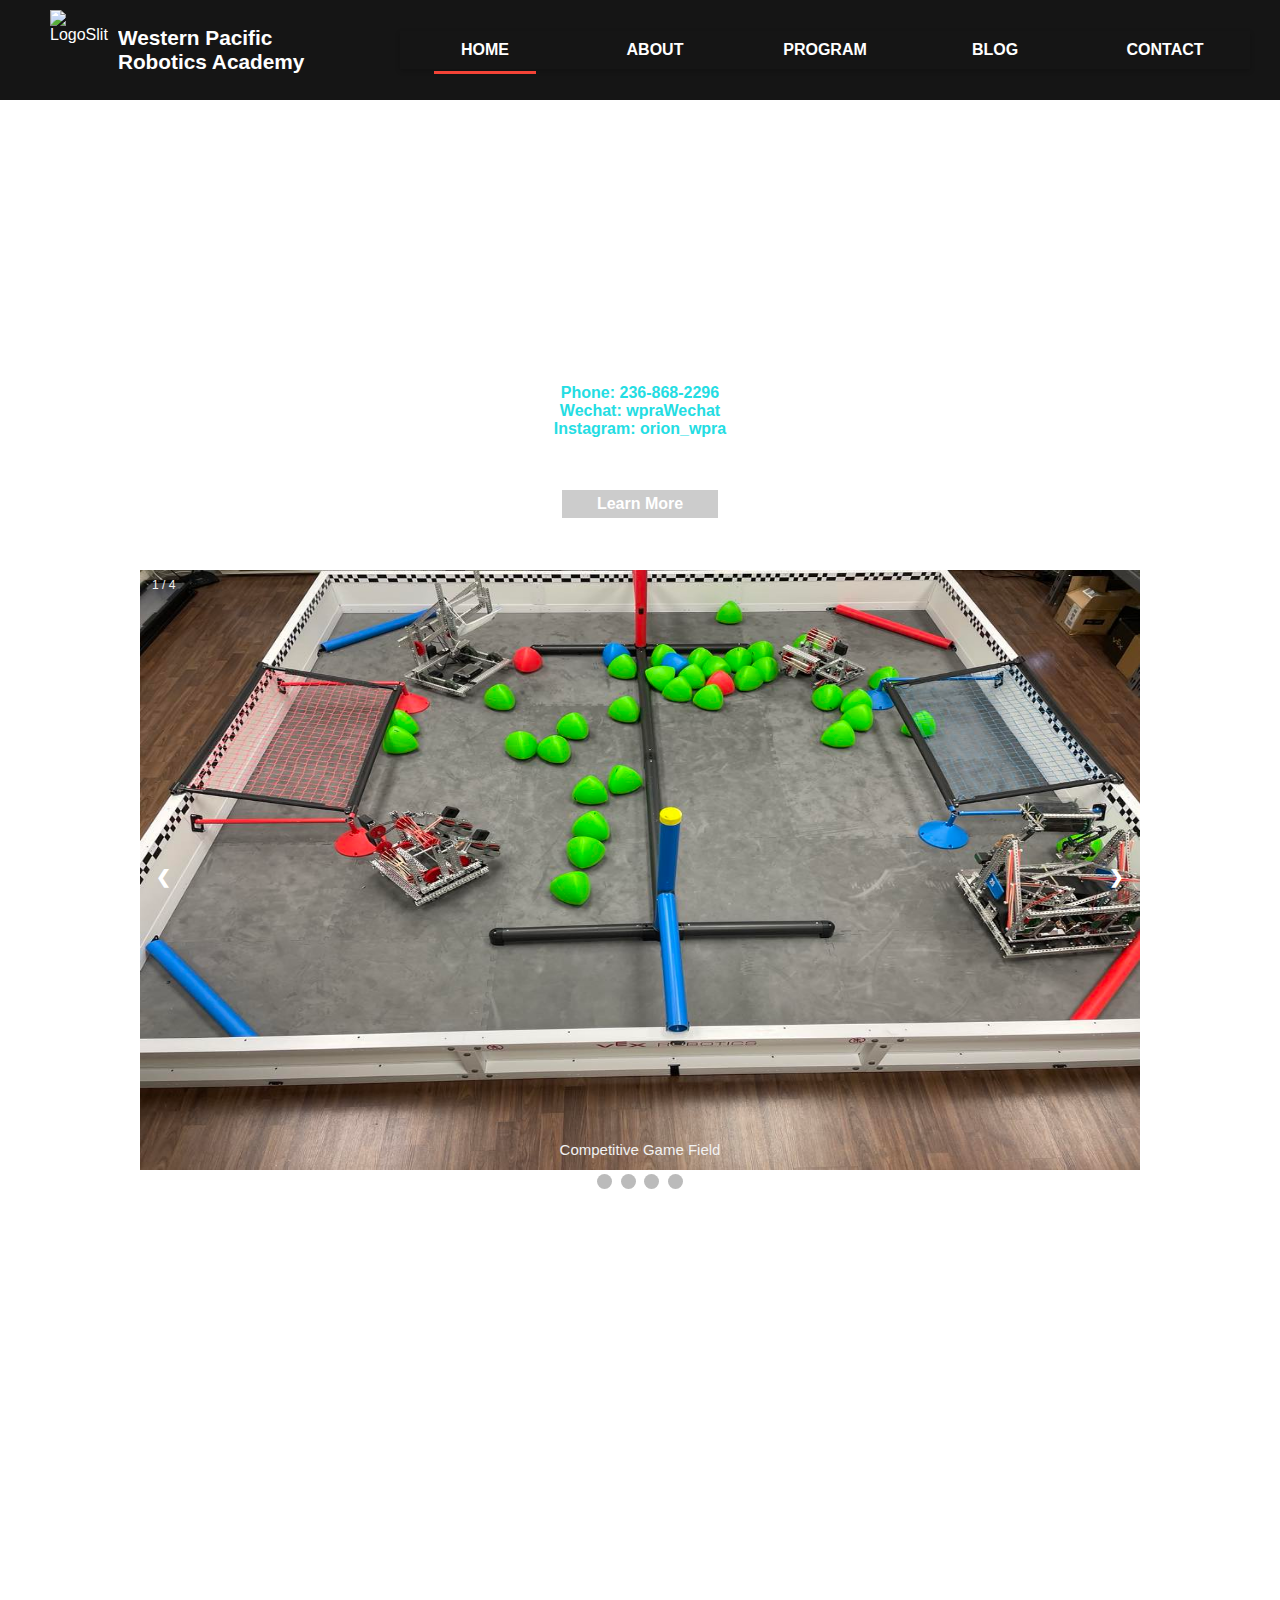
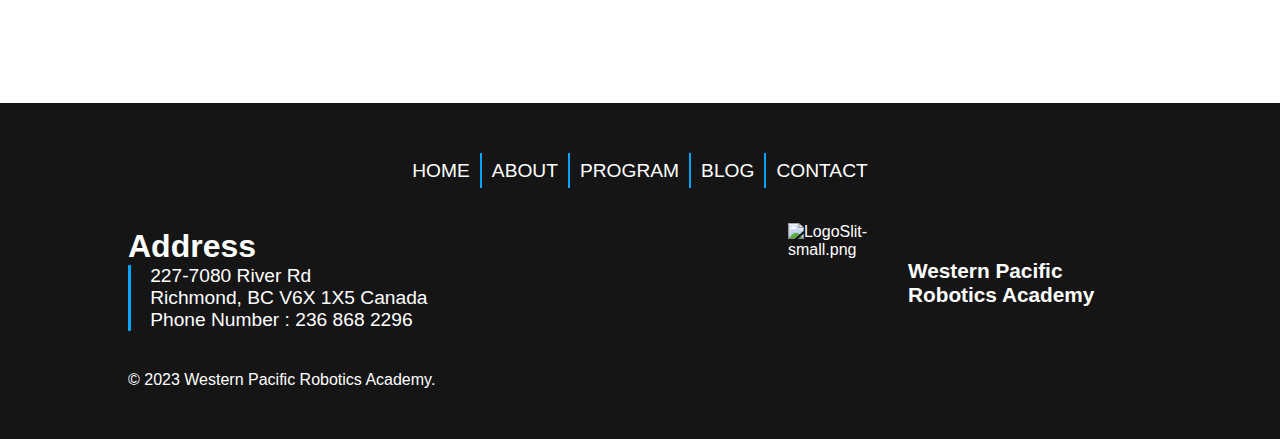
==== commit 87d74247: "updated logos, news" ====
--- a/index.html
+++ b/index.html
@@ -85,21 +85,27 @@
 
                     <!-- Full-width images with number and caption text -->
                     <div class="mySlides fade">
-                        <div class="numbertext">1 / 3</div>
+                        <div class="numbertext">1 / 4</div>
                         <img src="img/Field1.jpg" style="width:100%">
                         <div class="text">Competitive Game Field</div>
                     </div>
 
                     <div class="mySlides fade">
-                        <div class="numbertext">2 / 3</div>
+                        <div class="numbertext">2 / 4</div>
                         <img src="img/Robot5.jpg" style="width:100%">
                         <div class="text">Robot</div>
                     </div>
 
                     <div class="mySlides fade">
-                        <div class="numbertext">3 / 3</div>
+                        <div class="numbertext">3 / 4</div>
                         <img src="img/Trophy_L.jpg" style="width:100%">
                         <div class="text">Awards from Western Pacific Robotics Academy</div>
+                    </div>
+
+                    <div class="mySlides fade">
+                        <div class="numbertext">4 / 4</div>
+                        <img src="img/team.jpg" style="width:100%">
+                        <div class="text">Teams from Western Pacific Robotics Academy</div>
                     </div>
 
                     <!-- Next and previous buttons -->
@@ -113,6 +119,7 @@
                     <span class="dot" onclick="currentSlide(1)"></span>
                     <span class="dot" onclick="currentSlide(2)"></span>
                     <span class="dot" onclick="currentSlide(3)"></span>
+                    <span class="dot" onclick="currentSlide(4)"></span>
                 </div>
             </div>
 
@@ -150,17 +157,17 @@
             <div class="footerLogoContainer">
                 <a href="index.html">
                     <div class="footerLogo">
-                        <img src="img/LogoSlit-small.png" alt="LogoSlit-small.png">
+                        <img src="img/Updated_logo.png" alt="LogoSlit-small.png">
                         <h2>Western Pacific <br> Robotics Academy</h2>
                     </div>
                 </a>
             </div>
 
             <div class="mediaContainer">
-                <a href="#" class="fa-brands fa-facebook"></a>
+                <a href="https://www.facebook.com/OrionWPRA" class="fa-brands fa-facebook"></a>
                 <a href="#" class="fa-brands fa-weixin"></a>
-                <a href="#" class="fa-brands fa-instagram"></a>
-                <a href="#" class="fa-brands fa-youtube"></a>
+                <a href="https://www.instagram.com/orion_wpra/" class="fa-brands fa-instagram"></a>
+                <a href="https://www.linkedin.com/company/95739942/admin/feed/posts/" class="fa-brands fa-linkedin"></a>
             </div>
 
             <div class="copyright">
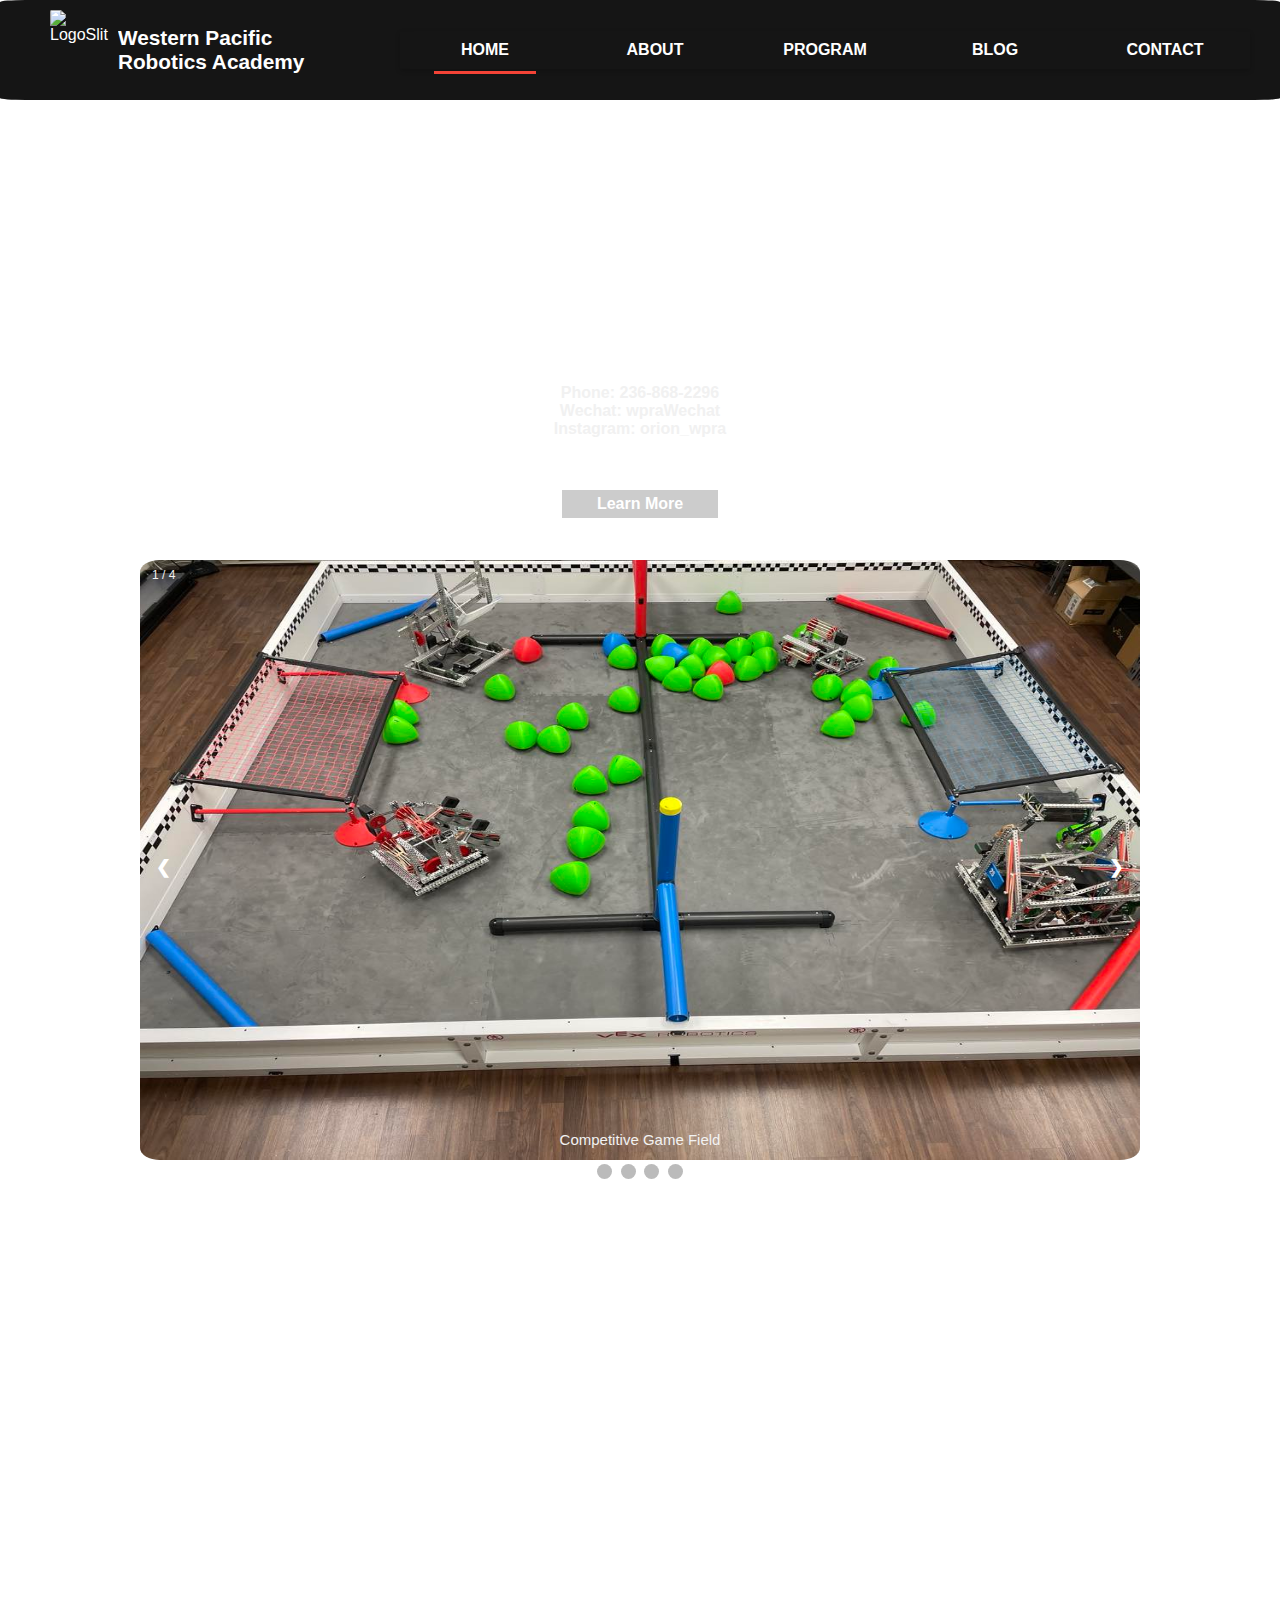
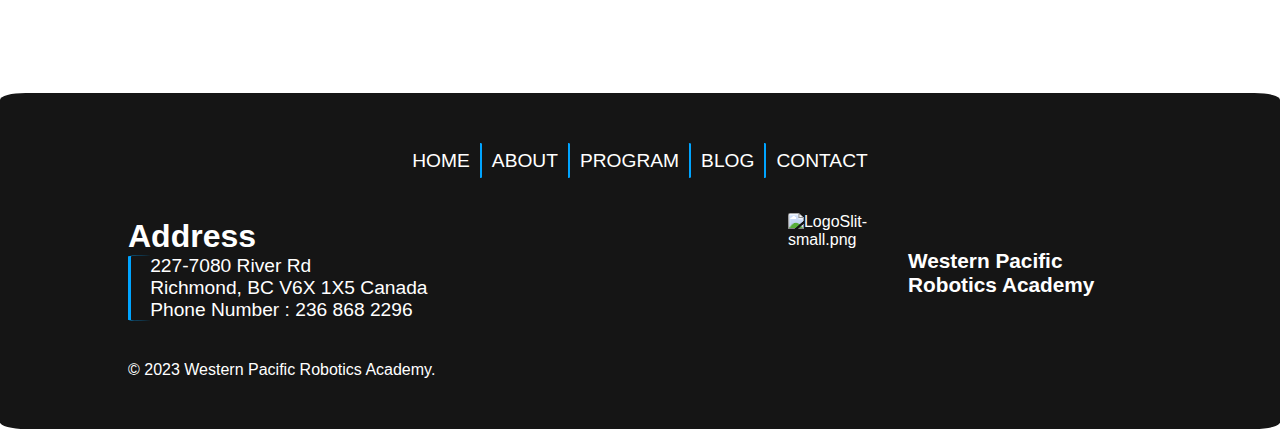
==== commit 0035d6ad: "added video" ====
--- a/index.html
+++ b/index.html
@@ -65,7 +65,9 @@
     </header>
     <main>
         <div class="body Content">
-
+            <!--<video autoplay muted loop>
+                <source src="video/video.mp4" type="video/mp4">
+              </video>-->
             <div class="CompanyTitle">
                 <div class="darkBG">
                     <h1>Western Pacific Robotics Academy</h1>
--- a/css/styleMain.css
+++ b/css/styleMain.css
@@ -1,6 +1,13 @@
-
+/*video {
+    position: fixed;
+    top: 0;
+    left: 0;
+    min-width: 100%;
+    min-height: 100%;
+    z-index:-100;
+  }*/
 body {
-    background-image: url("../img/stars_background.jpg");
+    background-image: url("../img/wall_paper.jpg");
     background-attachment: fixed;
     background-position: top;
     background-repeat: no-repeat;
@@ -35,13 +42,13 @@
     text-align: center;
 }
 .CompanyTitle h5 {
-    color: #24dde3;
+    color: #f1f1f1;
     text-align: center;
     margin-top: 20px;
     font-size: 1em;
 }
 .CompanyTitle h4 {
-    color: #24dde3;
+    color: #f1f1f1;
     text-align: center;
 }
 
@@ -68,7 +75,7 @@
     border: 2px solid #fff;
     text-decoration: none;
     text-align: center;
-    margin: 0 auto 50px;
+    margin: 0 auto 40px;
     padding: 5px;
     transition: 0.5s ease;
 }
@@ -80,7 +87,9 @@
 
 /*======================== PHOTO SLIDESHOW ===========================*/
 * {
-    box-sizing: border-box
+    box-sizing: border-box;
+    border: 2px;
+    border-radius: 2%;
 }
 
 /* Slideshow container */
